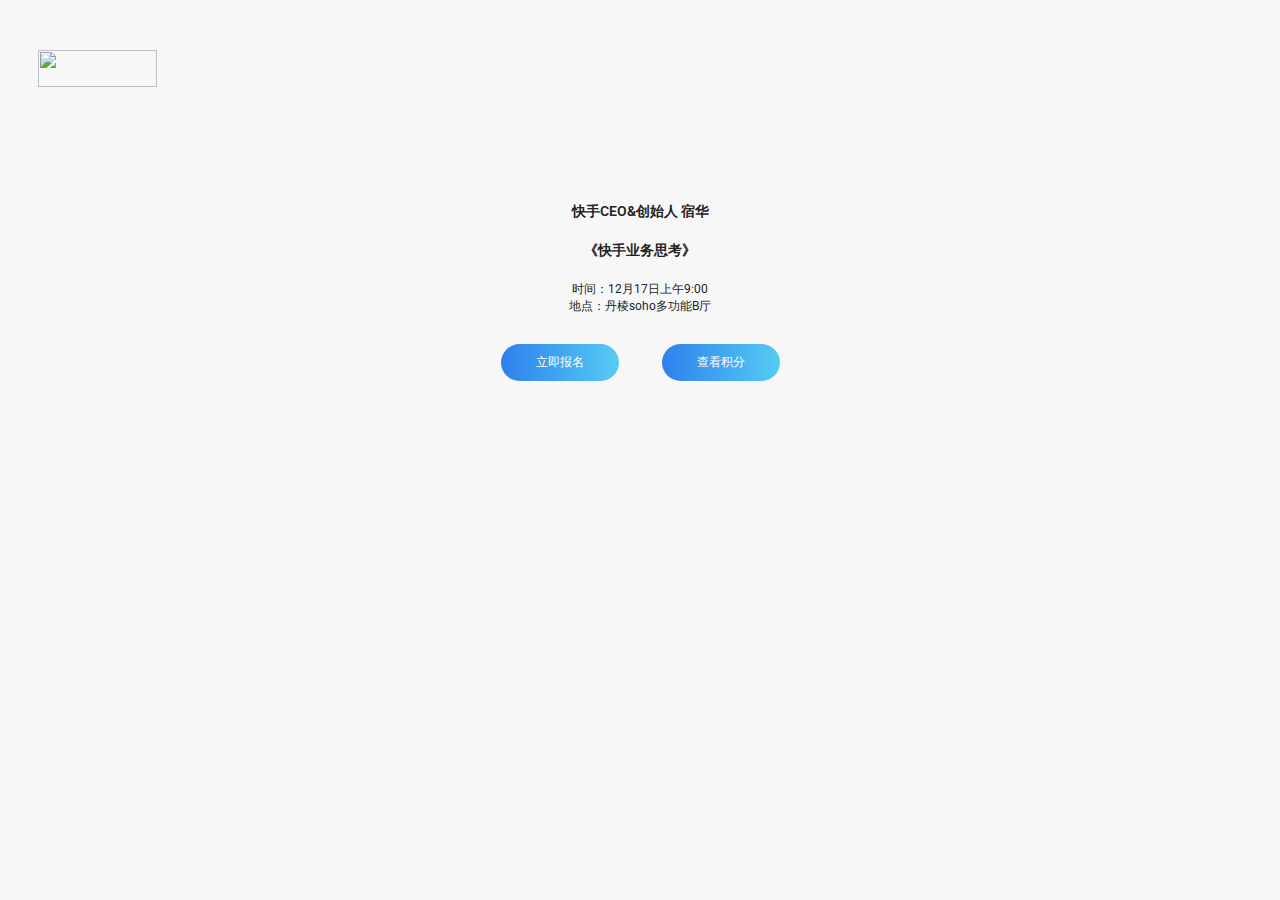
==== index.html @ 373699c5 "Update index.html" ====
﻿<!DOCTYPE html>
<html lang="en">
<head>
<meta charset="utf-8">
<meta name="viewport" content="width=device-width, initial-scale=1, minimum-scale=1, minimal-ui">
<meta name="apple-mobile-web-app-capable" content="yes">
<meta name="apple-mobile-web-app-status-bar-style" content="black">
<link rel="apple-touch-icon" href="images/apple-touch-icon.png" />
<link rel="apple-touch-startup-image" href="images/apple-touch-startup-image-640x920.png">
<title>未来讲坛</title>
<link rel="stylesheet" href="css/swiper.css">
<link rel="stylesheet" href="style.css">
<link href="https://fonts.googleapis.com/css?family=Roboto:100,300,400,900" rel="stylesheet">
</head>
<body id="mobile_wrap">

    <div class="panel-overlay"></div>

    </div>


    <div class="views">

      <div class="view view-main">



        <div class="pages">

          <div data-page="index" class="page home2">
            <div class="">

		<div class="navbar navbar--fixed navbar--fixed-top">
			<div class="navbar__col navbar__col--image">
				<a href="index.html"><img src="https://s1.ax1x.com/2018/12/05/FlrYSf.png"height="37" width="119" ></a>
			</div>
                </div>
                <div class="swiper-wrapper">
                  <div class="swiper-slide team-block">
                  <a href="" data-view=".view-main"><img src="https://s1.ax1x.com/2018/12/06/F1Y9FU.jpg" alt="" title="" /></a>
                  <strong>快手CEO&创始人 宿华</strong>
                  <strong>《快手业务思考》</strong>
                  <summary>时间：12月17日上午9:00 <br>地点：丹棱soho多功能B厅</summary>


                  <a href="https://jinshuju.net/f/gxzFKJ" ><span>立即报名</span>  <a href="https://jinshuju.net/s/WBPr0a" ><span>查看积分</span>
                  </div>
                </div>
                  <!-- Slider -->
            	  </div>


            </div>
          </div>
        </div>



      </div>
    </div>

    <!-- Login Popup -->

    <!-- Register Popup -->

            </div>

        </div>
    </div>

    <!-- Forgot Password Popup -->

    <!-- Social Icons Popup -->

<script src="js/jquery-3.3.1.min.js"></script>
<script src="js/jquery.validate.min.js" ></script>
<script src="js/swiper.min.js"></script>
<script src="js/jquery.custom.js"></script>
  </body>
</html>
---- style.css ----
/*==============================================
[Main stylesheet style.css]

Author:	SINDEVO.COM - Smart Interface Development
Version:	1.0
Created:	17 October 2018
Last updated:	17 October 2018
Template:	Mobili - Mobile HTML Template
���ྫƷBootstrapģ�������ʣ�http://www.bootstrapmb.com
================================================*/
/*
[Table of Contents]

1. RESET
2. GENERAL
3. H TITLES
4. HEADER AND HEADER NAVIGATION
5. CUSTOM BUTTONS
6. LEFT AND RIGHT SLIDE PANELS
    6-1. USER ACCOUNT SIDEBAR RIGHT
    6-2. MAIN NAVIGATION SIDEBAR LEFT
7. PAGES LAYOUT GENERAL
    7-1. SWIPE SLIDER
    7-2. FEATURED LISTS
    7-3. TEAM DESIGN LAYOUT
    7-4. MUSIC LIST DESIGN LAYOUT
8. POPUPS
9. SHOP LAYOUT
     9-1. SHOP ITEM PAGE
     9-2. SHOPPING CART - CECKOUT
     9-3. SUCCESS PAGE
10. PHOTO GALLERY
11. BLOG LAYOUT
12. FORMS
      12.1 LOGIN FORM
      12.2 CONTACT FORM
13. TABS / ACCORDION / TABLES
14. MEDIA QUERIES
*/
/*===============================================*/
/* 1. RESET		 						 */
/*===============================================*/
@import "css/reset.css";

/*===============================================*/
/* 2. GENERAL		 						 */
/*===============================================*/
html,
body {
position: relative;
height: 100%;
width: 100%;
overflow-x: hidden;
}
body {
font-family: 'Roboto', sans-serif;
margin: 0;
padding: 0;
color: #232323;
font-size: 14px;
line-height: 1.4;
width: 100%;
-webkit-text-size-adjust: 100%;
overflow: hidden;
font-weight:300;
}
input, textarea {
font-family: 'Roboto', sans-serif;
color: #232323;
font-size: 14px;
}
.clear{
clear:both;
display:block;
}
.clearleft{
clear:both;
float:left;
display:block;
}
a {
text-decoration: none;
color: #484848;
}
p{
padding:0px;
margin:0px;
line-height:20px;
}
blockquote{
background:#f1f7f8;
padding:20px;
margin:0 0 20px 0;
font-size:22px;
line-height:30px;
font-weight:300;
}
blockquote span{
display:block;
color:#222222;
font-weight:700;
font-size:18px;
text-transform:uppercase;
line-height:30px;
}
.videocontainer{
max-width:100%;
padding:0;
display: block;
margin:0;
}
#mobile_wrap{
width:100%;
margin:auto;
}
.info_popup{
width:90%;
padding:10px 2%;
position:fixed;
bottom:30px;
left:3%;
font-size:12px;
z-index:999999;
background-color:#000;
color:#fff;
font-weight:300;
border-radius:5px;
-moz-border-radius:5px;
-webkit-border-radius:5px;
}
.info_popup:before{
content:"";
position:absolute;
bottom:-15px;
left:45%;
border-width:15px 15px 0 15px;
border-style:solid;
border-color:#000 transparent;
display:block;
width:0;
}
.info_popup h2{
width:100%;
text-align:center;
color:#fff;
font-size:18px;
font-weight:700;
letter-spacing:-0.2px;
padding:0;
margin:0px;
}
.info_popup h3{
width:100%;
text-align:center;
color:#fff;
font-size:13px;
font-weight:700;
letter-spacing:-0.2px;
padding:0 0 5px 0;
margin:0px;
}
.info_popup p{
text-align:center;
line-height:16px;
}
.info_popup i{
text-align:center;
line-height:16px;
width:100%;
display:block;
font-style:italic;
padding:0 0 10px 0;
color:#ddd;
}
.info_popup span{
font-weight:700;
}
.close_info_popup{
position:absolute;
top:0px;
right:-30px;
z-index:9999999;
cursor:pointer;
}
.close_info_popup img{
display:block;
width:50%;
}
/*===============================================*/
/* 3. H TITLES		 						 */
/*===============================================*/
h1, h2, h3, h4, h5, h6{
	font-weight:300;
	letter-spacing:-0.5px;
	color:#232323;
	padding:0 0 20px 0;
	margin:0;
}
h1{
	font-size:60px;

}
h2{
	font-size:26px;
}
h3{
	font-size:22px;
}
h4{
	font-size:20px;
}
h5{
	font-size:18px;
}
h6{
	font-size:16px;
}
h2.page_title{
width:94%;
font-size:20px;
line-height:25px;
font-weight:300;
padding:20px 0 15px 0;
margin:0px 3% 15px 3%;
border-bottom:1px #f0f0f0 solid;
display:inline-block;
letter-spacing:-0.5px;
}
h2.page_title span{
font-weight:700;
}
h2.blog_title{
width:90%;
font-size:24px;
line-height:28px;
font-weight:300;
padding:10px 0 15px 0;
margin:0px 5% 15px 5%;
border-bottom:1px #f0f0f0 solid;
display:inline-block;
letter-spacing:-0.5px;
}
h3.page_subtitle{
width:95%;
font-size:16px;
line-height:25px;
font-weight:300;
padding:10px 0 10px 5%;
margin:0px 0 15px 0;
background-color:#86d7ec;
display:inline-block;
letter-spacing:-0.5px;
}
/*===============================================*/
/* 4. HEADER AND HEADER NAVIGATION */
/*===============================================*/
.navbar{
width:100%;
padding:0 3%;
height:100px;
display:inline;
align-items:center;
}
.navbar--bg{
background-color: #f7f7f7;
}
.navbar--fixed{
position: fixed;
left:0;
z-index:999999;
}
.navbar--fixed-top{
top:0;
}
.navbar--fixed-bottom{
bottom:0;
}
.navbar__col{
flex-grow:1;
}
.navbar__col--title{
font-size:28px;
font-weight:900;
}
.navbar__col--image{
margin-top: 50px;
}
.navbar__col-subtitle{
display:block;
font-size:10px;
font-weight:300;
}
.navbar__col--title-sm{
font-size:22px;
}
.navbar__col--title-centered{
text-align:center;
}
.navbar__col--title a{
color: #fff;
}
.navbar__col--title a span{
color:#060043;
}
.navbar__col--icon{
width:30px;
flex-grow:0;
position:relative;
}
.navbar__col--icon img{
display:block;
max-width:100%;

}
.navbar__col--icon-left{
margin-right:25px;
}
.navbar__col--icon-right{
margin-left:25px;
}
.navbar__icon-bullet{
position:absolute;
top:-7.5px;
right:-7.5px;
font-size:10px;
width:15px;
height:15px;
background-color:#445cfd;
color:#fff;
-webkit-border-radius:50%;
-moz-border-radius:50%;
border-radius:50%;
text-align:center;
line-height:15px;
-webkit-box-shadow: 0px 0px 4px 0px #303030;
-moz-box-shadow:    0px 0px 4px 0px #303030;
box-shadow:         0px 0px 4px 0px #303030;
}



/*===============================================*/
/* 5. CUSTOM BUTTONS */
/*===============================================*/
.btn{
display: inline-block;
color: #fff;
background-color: #4f40f1;
background: -webkit-linear-gradient(60deg, #4f40f1, #6100bc);
background: linear-gradient(60deg, #4f40f1, #6100bc);
-webkit-border-radius: 20px;
-moz-border-radius: 20px;
border-radius: 20px;
padding: 12px 30px;
font-size: 12px;
}
.btn--full{
width:100%;
padding: 12px 0px;
text-align:center;
margin:0 0 40px 0;
}
.btn--cart{
width:50%;
padding: 12px 0px;
float:right;
text-align:center;
}
a.button_small{
background-color:#455dfe;
display:inline-block;
color:#222222;
padding:10px 20px;
text-align:center;
-webkit-appearance: none;
}
.button {
border: none;
color: #222222;
text-decoration: none;
text-align: center;
display: block;
border-radius: 0px 0px 0px 0px;
line-height: 38px;
-webkit-box-sizing: border-box;
-moz-box-sizing: border-box;
box-sizing: border-box;
-webkit-appearance: none;
-moz-appearance: none;
-ms-appearance: none;
appearance: none;
background: none;
padding: 0 10px;
margin: 0;
height:40px;
white-space: nowrap;
position: relative;
overflow: hidden;
text-overflow: ellipsis;
font-size: 14px;
font-family: inherit;
cursor: pointer;
background-color:#f7f7f7;
}
.button.active {
background: #455dfe;
color: #222222;
}
.buttons-row .button:first-child {
	border-radius: 0px 0px 0px 0px;
	border-left-width: 0px;
}
.buttons-row .button:last-child {
	border-radius: 0px 0px 0px 0px;
}
.btyellow{
background-color:#455dfe;
color:#fff;
}
.btmint{
background-color:#61bb7e;
color:#fff;
}
/*===============================================*/
/* 6. LEFT AND RIGHT SLIDE PANELS */
/*===============================================*/
/* === Panels === */
.panel-overlay {
  position: absolute;
  left: 0;
  top: 0;
  width: 100%;
  height: 100%;
  background: rgba(0, 0, 0, 0);
  opacity: 0;
  z-index: 5999;
  display: none;
}
.panel-overlay.active{

}
.panel {
z-index: 1000;
display: block;
-webkit-box-sizing: border-box;
-moz-box-sizing: border-box;
box-sizing: border-box;
overflow: auto;
-webkit-overflow-scrolling: touch;
position: absolute;
width: 85%;
top: 0;
height: 100%;
-webkit-transform: translate3d(0, 0, 0);
transform: translate3d(0, 0, 0);
-webkit-transition-duration: 400ms;
transition-duration: 400ms;
color:#222222;
}
.panel-left, .pagepanel{
background-color:#fff;
}
.panel-right{
background-color:#fff;
}
.panel.panel-left.panel-reveal {
  left: -85%;
}
.panel.panel-right.panel-reveal {
  right: -85%;
}
body.with-panel-left-reveal .views,
body.with-panel-right-reveal .views {
  -webkit-transition-duration: 500ms;
  transition-duration: 500ms;
  -webkit-transition-property: -webkit-transform;
  -moz-transition-property: -moz-transform;
  transition-property: transform;
}
body.with-panel-left-reveal .panel-overlay,
body.with-panel-right-reveal .panel-overlay {
  display: block;
}
body.with-panel-left-reveal .views {
  -webkit-transform: translate3d(85%, 0, 0);
  transform: translate3d(85%, 0, 0);
}
body.with-panel-left-reveal .panel-overlay {
  margin-left: 85%;
}
body.with-panel-left-reveal .panel-left {
  -webkit-transform: translate3d(100%, 0, 0);
  transform: translate3d(100%, 0, 0);
  -webkit-transition-duration: 400ms;
  transition-duration: 400ms;
}

body.with-panel-right-reveal .views {
  -webkit-transform: translate3d(-85%, 0, 0);
  transform: translate3d(-85%, 0, 0);
}
body.with-panel-right-reveal .panel-overlay {
  margin-left: -85%;
}
body.with-panel-right-reveal .panel-right{
  -webkit-transform: translate3d(-100%, 0, 0);
  transform: translate3d(-100%, 0, 0);
  -webkit-transition-duration: 400ms;
  transition-duration: 400ms;
}

body.panel-closing .views {
  -webkit-transition-duration: 400ms;
  transition-duration: 400ms;
  -webkit-transition-property: -webkit-transform;
  -moz-transition-property: -moz-transform;
  transition-property: transform;
}
/* 6-1. USER ACCOUNT SIDEBAR RIGHT */

.user_login_info{
padding:0px;
}
.user_thumb{
width:100%;
height:450px;
margin:auto;
position:relative;
background-color:#f1f7f8;
}
.user_details{
position:absolute;
bottom:20px;
left:0px;
width:100%;
z-index:888;
}
.user_details p{
padding:0 0 0 10px;
text-align:left;
font-size:14px;
color: #060043;
}
.user_details p span{
display:block;
font-size:18px;
padding:5px 0 0 0;
color:#455dfe;
font-weight:400;
}
.user_avatar{
z-index:999;
position:absolute;
bottom:15px;
right:15px;
width:30%;
}
.user_avatar img{
display:block;
max-width:100%;
margin:10px 0 0 0;
border-radius:50%;
}
.user-nav{
padding:20px 5% 0 5%;
width:90%;
}
.user-nav ul{
width:100%;
list-style:none;
padding:0px;
margin:0px;
display:block;
}
.user-nav ul li{
width:90%;
list-style:none;
padding:5px 0;
margin:0 0 0 5%;
display:inline-block;
text-align:center;
}
.user-nav ul li img{
display:inline-block;
max-width:2%;
float:left;
}
.user-nav ul li span{
display:block;
float:left;
text-align:left;
padding:0 0 0 20px;
}
.user-nav ul li strong{
display:block;
float:right;
text-align:left;
margin:0 5px 0 0;
width:30px;
height:30px;
line-height:30px;
text-align:center;
-webkit-border-radius: 50%;
-moz-border-radius: 50%;
border-radius: 50%;
background-color:#455dfe;
color:#fff;
font-size:11px;
}
.user-nav ul li a{
font-size: 23px;
font-weight: 300;
color: #060043;
}

/* 6-2. MAIN NAVIGATION SIDEBAR LEFT */

/* NAVIGATION STYLE UNDERLINE */
.main_nav_underline{
padding:20px 5%;
width:90%;
float:left;
clear:both;
}
.main_nav_underline ul{
width:96%;
list-style:none;
padding:0 0 60px 0;
margin:0 auto;
display:block;
}
.main_nav_underline ul li{
color:#060043;
width:96%;
list-style:none;
padding:5px 0 5px 0;
margin:0 2%;
display:block;
float:left;
clear:both;
text-align:left;
}
.main_nav_underline ul li.subnav{
background:url(images/subnav.png) no-repeat right top;
cursor:pointer;
}
.main_nav_underline ul li img{
display:inline-block;
max-width:2%;
float:left;
opacity:0.8;
margin:5px 0 0 0;
}
.main_nav_underline  ul li span{
display:block;
float:left;
text-align:left;
padding:5px 0 0 20px;
}
.main_nav_underline ul li a{
width:96%;
float:left;
clear:both;
display:block;
font-size:23px;
font-weight:300;
color:#060043;
line-height:20px;
}
/* NAVIGATION STYLE 2 ICONS ON ONE ROW WITH BORDER */

.main_nav_icons_inline_2{
padding:0px;
width:100%;
}
.main_nav_icons_inline_2 ul{
width:90%;
list-style:none;
padding:0px;
margin:5%;
display:block;
float:left;
clear:both;
}
.main_nav_icons_inline_2 ul li{
width:44%;
list-style:none;
padding:25px 2%;
display:inline-block;
float:left;
text-align:center;
border-bottom:1px #7586fe solid;
border-right:1px #7586fe solid;
color:#fff;
}
.main_nav_icons_inline_2 ul li:nth-child(2n) {
border-right:none;
}
.main_nav_icons_inline_2 ul li:last-child, .main_nav_icons_inline_2 ul li:nth-last-child(2) {
border-bottom:none;
}
.main_nav_icons_inline_2 ul li img{
display:inline-block;
max-width:25%;
}
.main_nav_icons_inline_2 ul li span{
display:block;
text-align:center;
padding:5px 0 0 0;
}
.main_nav_icons_inline_2 ul li a{
font-size:10px;
font-weight:400;
color:#fff;
letter-spacing:1px;
text-transform:uppercase;
}
.main_nav_icons_inline_2 ul li.subnav{
background:url(images/subnav_white.png) no-repeat right top;
}

/* NAVIGATION STYLE 2 ICONS ON ONE ROW WITH BORDER */
.main_nav_icons_inline_3{
padding:0px;
width:100%;
}
.main_nav_icons_inline_3 ul{
width:90%;
list-style:none;
padding:0px;
margin:5%;
display:block;
float:left;
clear:both;
}
.main_nav_icons_inline_3 ul li{
width:33%;
list-style:none;
padding:15px 0;
display:inline-block;
float:left;
text-align:center;
border-bottom:1px #7586fe solid;
border-right:1px #7586fe solid;
}
.main_nav_icons_inline_3 ul li:nth-child(3n) {
border-right:none;
}
.main_nav_icons_inline_3 ul li:last-child, .main_nav_icons_inline_3 ul li:nth-last-child(2), .main_nav_icons_inline_3 ul li:nth-last-child(3) {
border-bottom:none;
}
.main_nav_icons_inline_3 ul li img{
display:inline-block;
max-width:35%;
}
.main_nav_icons_inline_3 ul li span{
display:block;
text-align:center;
padding:0 0 0 0;
letter-spacing:0.5px;
}
.main_nav_icons_inline_3 ul li a{
font-size:8px;
font-weight:400;
color:#fff;
text-transform:uppercase;
}
.main_nav_icons_inline_3 ul li.subnav{
background:url(images/subnav_white.png) no-repeat right top;
}



.subnav_header{
width:90%;
margin:0;
float:left;
clear:both;
padding:10px 5%;
background-color:#f1f7f8;
color:#455dfe;
cursor:pointer;
}
.subnav_header img{
display:inline-block;
max-width:8%;
float:left;
opacity:0.8;
margin:5px 0 0 0;
}
.subnav_header span{
display:block;
float:left;
text-align:left;
padding:5px 0 0 20px;
}

.tc { text-align: center; }
/*===============================================*/
/* 7. PAGES LAYOUT GENERAL */
/*===============================================*/
/* === Views === */
.views,
.view {
  position: relative;
  width: 100%;
  height: 100%;
  z-index: 5000;
	background-color: #f7f7f7;
}
.views {
  overflow: auto;
  -webkit-overflow-scrolling: touch;
}
.view {
  overflow: hidden;
  box-sizing: border-box;
}
/* === Pages === */
.pages {
  position: relative;
  width: 100%;
  height: 80%;
  overflow: hidden;
  background: #f7f7f7;
}
.page {
	position: relative;
	top:10%;
  box-sizing: border-box;
  width: 100%;
  height: 100%;
  background:#f7f7f7;
}
.page-content {
  overflow: auto;
  -webkit-overflow-scrolling: touch;
  box-sizing: border-box;
  height: 100%;
  position: absolute;
  z-index: 1;
}
body.panel-closing .views {
  -webkit-transition-duration: 400ms;
  transition-duration: 400ms;
  -webkit-transition-property: -webkit-transform;
  -moz-transition-property: -moz-transform;
  transition-property: transform;
}
.homepage{
background-color:#f7f7f7;
}
.page--conversation{
background-color:#f7f7f7;
}
#pages_maincontent{
width:100%;
padding:0 0 30px 0;
margin:0px;
position: absolute;
top: 70px;
left: 0;
right: 0;
bottom: 0px;
overflow: scroll;
-webkit-overflow-scrolling: touch;
}
#pages_maincontent.pages_maincontent--conversation{
bottom: 60px;
}
#pages_maincontent p{
padding:0 0 15px 0;
margin:0px;
clear:both;
}
#pages_maincontent img{
display:block;
max-width:100%;
}
.layout_fullwidth{
width:100%;
}
.layout_fullwidth_padding{
width:92%;
margin:0 4%;
}
.page_single ul.simple_list{
padding:0px 0 20px 10px;
margin:0px;
list-style:none;
}
.page_single ul.simple_list li{
margin:0 0 10px 0;
padding:0 0 0 20px;
background:url(images/bullet.png) no-repeat left;
}


.bottom_menu_open{
position: fixed;
bottom:0px;
right:0px;
overflow: hidden;
z-index: 999999;
height:60px;
background-color:#455dfe;
width:20%;
}
.bottom_menu_open a{
display:block;
width:100%;
text-align:center;
padding:0;

}
.bottom_menu_open a img{
display:inline-block;
max-width:10%;
padding:10px 0 0 0;
}
/* 7-1. SWIPE SLIDER */

.swiper-container {
height:100%;
}
.swiper-container-subnav{
width:100%;
position: relative;
overflow: hidden;
}
.swiper-container-pages {
height: auto;
margin: 0 auto 20px auto;
position: relative;
overflow: hidden;
/* Fix of Webkit flickering */
z-index: 1;
}
.swiper-container-team, .swiper-container-teambigger {
height: auto;
margin: 0 auto 20px auto;
position: relative;
overflow: hidden;
/* Fix of Webkit flickering */
z-index: 1;
}
.swiper-container-toolbar {
width:96%;
background-color:#fff;
padding:10px 0 10px 0;
height: auto;
margin:0 2%;
position: fixed;
bottom:1%;
left:0px;
overflow: hidden;
z-index: 999999;
height:auto;
border-top-left-radius: 10px;
-webkit-border-top-left-radius: 10px;
border-top-right-radius: 10px;
-webkit-border-top-right-radius: 10px;
border-bottom-right-radius: 30px;
 -webkit-border-bottom-right-radius: 30px;
 border-bottom-left-radius: 30px;
 -webkit-border-bottom-left-radius: 30px;
}
.swiper-slide {
width:100%;
text-align:left;
-webkit-background-size: 100%;
-moz-background-size: 100%;
-o-background-size: 100%;
background-size: 100%;
-webkit-background-size: cover;
-moz-background-size: cover;
-o-background-size: cover;
background-size: cover;
background-position:center center;
}
.toolbar-icon a{
display:block;
width:20%;
margin:0;
padding:1% 0;
float:left;
height:auto;
text-align:center;
}
.toolbar-icon a img{
display:block;
max-width:30%;
margin:0 auto 0 auto;
text-align:center;
}
.toolbar-icon a span{
color:#8c8c8c;
font-weight:400;
font-size:9px;
letter-spacing:0.5px;
}
.slider_trans{
position:absolute;
top:0px;
left:0px;
width:100%;
height:100%;
z-index:9999;
background:url(images/trans_black.png) repeat;
}
.slider-caption{
width:90%;
position:absolute;
left:5%;
z-index:99999;
margin:0;
text-align:center;
}
.slidertoolbar .slider-caption{
bottom:30%;
}
.slider-caption h2{
width:100%;
display:block;
margin:0 0 10px 0;
padding:0px;
font-size:24px;
line-height:42px;
font-weight:900;
letter-spacing:-0.5px;
color:#060043;
}
.slider-caption h2.title--white{
color:#fff;
}
.slider-caption span.subtitle{
width:100%;
margin:0;
font-size:18px;
padding:0px;
font-weight:700;
color:#445cfd;
display:inline;
}
.slider-caption p{
color:#060043;
font-size:14px;
line-height:20px;
padding:0 0 20px 0;
}
.slider-caption p.text--white{
color:#fff;
}
.slider-caption__more{
display:inline-block;
color:#fff;
background: #56CCF2;  /* fallback for old browsers */
background: -webkit-linear-gradient(to right, #2F80ED, #56CCF2);  /* Chrome 10-25, Safari 5.1-6 */
background: linear-gradient(to right, #2F80ED, #56CCF2); /* W3C, IE 10+/ Edge, Firefox 16+, Chrome 26+, Opera 12+, Safari 7+ */
-webkit-border-radius: 20px;
-moz-border-radius: 20px;
border-radius: 20px;
padding:10px 20px;
font-size:11px;
margin:20px;

}
.slider-caption__search{
display:inline-block;
color:#fff;
background: #56CCF2;  /* fallback for old browsers */
background: -webkit-linear-gradient(to right, #2F80ED, #56CCF2);  /* Chrome 10-25, Safari 5.1-6 */
background: linear-gradient(to right, #2F80ED, #56CCF2); /* W3C, IE 10+/ Edge, Firefox 16+, Chrome 26+, Opera 12+, Safari 7+ */
-moz-border-radius: 20px;
border-radius: 20px;
padding:10px 20px;
font-size:11px;
margin:20px;
}
.slidertoolbar > .swiper-pagination {
bottom: 53%;
left: 45%;
width: 55%;
text-align:left;
}
.swiper-pagination-bullet {
  width: 6px;
  height: 6px;
  display: inline-block;
  border:1px solid #fff;
  background:none;
  opacity: 0.3;
-webkit-border-radius:50%;-moz-border-radius:50%;border-radius:50%;
}
.swiper-container-horizontal > .swiper-pagination .swiper-pagination-bullet {
    margin: 0 2px;
}
.swiper-container-pages > .swiper-pagination {
bottom: 5%;
left: 5%;
width: 95%;
text-align:left;
}
.swiper-container .swiper-pagination-bullet-active {
opacity: 1;
}
.swiper-container-pages .swiper-pagination-bullet-active {
opacity: 1;
}
.swiper-pagination-toolbar{
position: absolute;
bottom: 0px;
left: 5%;
width: 100%;
text-align:center;
}
.swiper-pagination-toolbar{
    bottom: 0px !important;
}
.swiper-container-toolbar .swiper-pagination-bullet {
  width: 10px;
  height: 1px;
  display: inline-block;
  background: #82d4ea;
  opacity: 0.3;
  margin:0 2px;
  border:none;
  -webkit-border-radius:0;-moz-border-radius:0;border-radius:0;
}
.swiper-pagination-toolbar .swiper-pagination-bullet {
    margin: 0 2px !important;
}
.swiper-container-toolbar .swiper-pagination-bullet-active {
opacity: 1;
background: #3479c0;
}
.swiper-pagination-team, .swiper-pagination-teambigger{
width: 100%;
text-align:center;
}
.swiper-container-team .swiper-pagination-bullet, .swiper-container-teambigger .swiper-pagination-bullet {
  width: 4px;
  height: 4px;
  display: inline-block;
  background: #000;
  opacity: 0.2;
  margin:0 2px;
}
.swiper-container-team .swiper-pagination-bullet-active, .swiper-container-teambigger .swiper-pagination-bullet-active {
opacity: 1;
background: #000;
}
.swiper-button-prev, .swiper-button-next {
    position: absolute;
    top:auto;
}
.swiper-button-next{
	background:url(images/nav-next.png) no-repeat center;
	width: 21px;
    height: 21px;
	bottom:23%;
	right:2.5%;
}
.swiper-button-prev{
	background:url(images/nav-prev.png) no-repeat center;
	width: 21px;
    height: 21px;
	bottom:23%;
	right:10%;
	left:auto;
}
.swiper-container-pages .swiper-button-next{
	bottom:6%;
}
.swiper-container-pages .swiper-button-prev{
	bottom:6%;
}

/* 7-2. FEATURED LISTS */

ul.features_list{
padding:0 0 20px 0;
width:100%;
margin:0px;
list-style:none;
float:left;
clear:both;
}
ul.features_list li{
border-bottom:1px #e6e6e6 solid;
padding:0 2% 20px 2%;
margin:0 0 20px 0;
display:block;
width:43%;
float:left;
font-size:18px;
}
ul.features_list li:nth-child(even){
float:right;
}
ul.features_list li a{
color:#000;
padding:0px;
margin:0px;
}
ul.features_list li img{
display:inline-block;
width:10%;
float:left;
margin:0px;
padding:0px;
}
ul.features_list li span{
display:inline-block;
max-width:90%;
padding:2% 0 0 5%;
font-weight:400;
float:left;
}


ul.features_list_detailed{
padding:0 0 20px 0;
width:100%;
margin:0px;
list-style:none;
float:left;
clear:both;
}
ul.features_list_detailed li{
padding:20px 2%;
margin:0;
display:block;
width:43%;
float:left;
border-bottom:1px #ddd solid;
}
ul.features_list_detailed li:nth-child(even){
float:right;
}
ul.features_list_detailed li .feat_small_icon{
width:10%;
float:left;
margin:2px 0 0 0;
}
ul.features_list_detailed li .feat_small_details{
width:85%;
float:left;
padding:0 0 0 5%;
}
ul.features_list_detailed li .feat_small_details p{
padding:0 0 10px 0;
}
ul.features_list_detailed li .feat_small_details a{
color:#232323;
}
ul.features_list_detailed li .feat_small_details h4{
font-weight:700;
font-size:20px;
padding:0 0 5px 0;
margin:0px;
}

/* Messages */

.messages{
padding:0 0 5px 0;
width:100%;
margin:0px;
list-style:none;
float:left;
clear:both;
}
.message__row a{
padding:0;
margin:0 0 10px 0;
display:flex;
width:100%;
color:#9b9b9b;
border-bottom:1px #ddd solid;
}
.message__row--undread a{
 color:#000;
}
.message__avatar{
max-width:50px;
flex-grow:1;
position:relative;
}
.message__active-user{
display:block;
width:10px;
height:10px;
-webkit-border-radius: 50%;
-moz-border-radius: 50%;
border-radius: 50%;
background-color:#55c709;
position:absolute;
top:40px;
right:5px;
z-index:555;
}
.message__avatar img{
display:block;
max-width:100%;
-webkit-border-radius: 50%;
-moz-border-radius: 50%;
border-radius: 50%;
}
.message__row--undread .message__avatar img{
-moz-box-shadow: 0px 0px 8px 2px rgba(0, 0, 0, 0.1);
-webkit-box-shadow: 0px 0px 8px 2px rgba(0, 0, 0, 0.1);
box-shadow: 0px 0px 8px 2px rgba(0, 0, 0, 0.1);
}
.message__details{
padding:0 10px;
flex-grow:1;
}
.message__user{
font-weight:700;
padding:0 0 5px 0;
}
.message__short-content{
padding:0px;
margin:0px;
font-size:12px;
line-height:16px;
}
.message__time{
width:100px;
flex-grow:1;
text-align:right;
font-size:11px;
font-weight:700;
}

/* Conversation */

.conversation{
padding:20px 0;
width:100%;
margin:0px;
list-style:none;
clear:both;
}
.conversation__row{
padding:0;
margin:10px 0 5px 0;
display:flex;
width:100%;
}

.conversation__content{
	flex-grow:0;
	width:100%;
-moz-box-shadow: 0px 0px 8px 2px rgba(0, 0, 0, 0.1);
-webkit-box-shadow: 0px 0px 8px 2px rgba(0, 0, 0, 0.1);
box-shadow: 0px 0px 20px 2px rgba(0, 0, 0, 0.1);
	-webkit-border-radius:15px;
	-moz-border-radius: 15px;
	border-radius: 15px;
	padding:10px 20px;
}
.conversation__content p{
	padding:0px !important;
	line-height:18px;
	font-size:13px;
}
.conversation__content p a{
	color: #445cfd;
}
.conversation__row--received .conversation__content{
	margin-right:5%;
	background-color: #fff
	border-top-left-radius: 0px;
	-webkit-border-top-left-radius: 0px;
}
.conversation__row--sent .conversation__content{
	margin-left:5%;
	background-color: #445cfd;
	color: #fff;
	border-bottom-right-radius: 0px;
	-webkit-border-bottom-right-radius: 0px;
}
.conversation__time{
	font-size:10px;
	color:#747474;
}
.conversation__row--sent .conversation__time{
	color: #fff;
}
.conversation__avatar{
max-width:30px;
flex-grow:1;
position:relative;
margin-right:10px;
}
.conversation__active-user{
display:block;
width:6px;
height:6px;
-webkit-border-radius: 50%;
-moz-border-radius: 50%;
border-radius: 50%;
background-color:#55c709;
position:absolute;
top:25px;
right:5px;
z-index:555;
}
.conversation__avatar img{
display:block;
max-width:100%;
-webkit-border-radius: 50%;
-moz-border-radius: 50%;
border-radius: 50%;
}
.conversation__row--sent .conversation__avatar{
max-width:30px;
flex-grow:1;
align-self: flex-end;
position:relative;
margin-left:10px;
}
.conversation__row--sent .conversation__active-user{
left:5px;
}

.conversation-submit{
	position:fixed;
	bottom:10px;
	left:4%;
	z-index:9999;
	width:92%;
	background-color:#fff;
	-moz-box-shadow: 0px 0px 8px 2px rgba(0, 0, 0, 0.1);
	-webkit-box-shadow: 0px 0px 8px 2px rgba(0, 0, 0, 0.1);
	box-shadow: 0px 0px 20px 2px rgba(0, 0, 0, 0.1);
	-webkit-border-radius:15px;
	-moz-border-radius: 15px;
	border-radius: 15px;
}
.conversation-submit__form{
	display:flex;
	align-items: center;
	padding:0 10px;
	height:50px;
}
.conversation-submit__textarea{
	width:100%;
	height:20px;
	background-color:#fff;
	border:none;
	resize: none;

}
.conversation-submit__send{
	max-width:20px;
	flex-grow:1;
	margin-left:20px;
}
/* 7-3. TEAM DESIGN LAYOUT */

.team-block{
width:100%;
background-color:#f7f7f7;
text-align:center;
padding:100px 0 0 0;
}
.team-block a img{
width:30%;
border-radius:50%;
}
.team-block strong{
display:block;
font-weight:600;
font-size:14px;
padding:10px 0;
}
.team-block summary{
display:block;
font-weight:400;
font-size:12px;
padding:10px 0;
}
.team-block span{
	display:inline-block;
	color:#fff;
	background: #56CCF2;  /* fallback for old browsers */
	background: -webkit-linear-gradient(to right, #2F80ED, #56CCF2);  /* Chrome 10-25, Safari 5.1-6 */
	background: linear-gradient(to right, #2F80ED, #56CCF2); /* W3C, IE 10+/ Edge, Firefox 16+, Chrome 26+, Opera 12+, Safari 7+ */
	-webkit-border-radius: 20px;
	-moz-border-radius: 20px;
	border-radius: 40px;
	padding:10px 35px;
	font-size:12px;
	font-weight:400;
	margin:20px;
}

ul.team_socials{
width:100%;
text-align:center;
padding:10px 0;
margin:0px;
list-style:none;
}
ul.team_socials li{
width:15%;
padding:0px;
margin:0px;
display:inline-block;
}
ul.team_socials li a img{
display:block;
max-width:100%;
text-align:center;
border-radius:0px;
margin:auto;
}

/* 7-4. MUSIC LIST DESIGN LAYOUT */

.audiojs{
width:100%;
margin:auto;
box-shadow:none;
background-image:none;
}
.audiojs .scrubber{
position: relative;
float: left;
width: 45%;
}
.audiojs .time {
float: left;
width:25%;
height: 36px;
line-height: 36px;
margin:0px;
}

ul.music_list{
padding:0 0 20px 0;
width:100%;
margin:0px;
list-style:none;
float:left;
clear:both;
}
ul.music_list li{
border-top:1px #e6e6e6 solid;
background-color:#f8f8f8;
padding:0 0 0 0;
margin:0 0 10px 0;
display:block;
width:100%;
float:left;
font-size:18px;
}
ul.music_list li h4{
font-size:14px;
padding:0 0 0 10px;
margin:0px;
font-weight:300;
line-height:40px;
}
ul.music_list li h4 span{
font-weight:700;
background-color:#86d7ec;
display:inline-block;
padding:5px 10px;
float:right;
margin:0px;
line-height:30px;
}
/*===============================================*/
/* 8. POPUPS */
/*===============================================*/
.popup{
  position: absolute;
  left: 0;
  top: 0;
  width: 100%;
  height: 100%;
  z-index: 11000;
  background: #fff;
  box-sizing: border-box;
  display: block;
  overflow: auto;
  -webkit-overflow-scrolling: touch;
  -webkit-transition-property: -webkit-transform;
  -moz-transition-property: -moz-transform;
  -ms-transition-property: -ms-transform;
  -o-transition-property: -o-transform;
  transition-property: transform;
  -webkit-transform: translate3d(0, 100%, 0);
  transform: translate3d(0, 100%, 0);
  -webkit-transition-duration: 400ms;
  transition-duration: 400ms;
  background-color:#FFFFFF;
}
.popup.active{
  -webkit-transform: translate3d(0, 0, 0);
  transform: translate3d(0, 0, 0);
}


.popup h4{
color:#222222;
font-size:22px;
font-weight:700;
text-align:center;
padding:0 0 20px 0;
margin:0px;
}
.popup h5{
color:#222222;
font-size:14px;
font-weight:300;
text-align:center;
padding:20px 0 10px 0;
margin:0px;
}
.popup p{
text-align:center;
padding:0px 0 20px 0;
margin:0px;
font-size:14px;
}
.content-block {
padding:75px 10% 0 10%;
}
ul.social_share{
list-style:none;
padding:10px 0 0 0;
margin:0px;
}
ul.social_share li{
width:32%;
text-align:center;
display:inline-block;
padding:15px 0;
margin:0px;
}
ul.social_share li img{
width:50%;
display:block;
margin:auto auto 10px auto;
}
ul.social_share li a{
color:#222222;
font-size:12px;
font-weight:900;
}

.close_popup_button{
display:block;
}
.close_popup_button a{
display:inline-block;
width:60px;
height:60px;
margin:auto;
padding:0;
text-align:center;
position:absolute;
top:10px;
right:0px;
}
.close_popup_button a img{
display:block;
max-width:60%;
margin:auto;
}
/*===============================================*/
/* 9. SHOP LAYOUT */
/*===============================================*/
ul.shop_items{
padding:0;
width:100%;
margin:0px;
list-style:none;
float:left;
clear:both;
}
ul.shop_items li{
padding:0 0 15px 0;
margin:0 0 15px 0;
display:block;
width:100%;
float:left;
clear:both;
border-bottom:1px solid #e4e4e4;
position:relative;
}
ul.shop_items li .shop_thumb{
width:30%;
float:left;
padding:0;
margin:0;
}
ul.shop_items li .shop_thumb img{
display:inline-block;
max-width:100%;
margin:0px;
}
.shop_item_details h3{
font-weight:400;
font-size:16px;
padding:0;
margin:0px;
width:100%;
clear:both;
border-bottom:1px #ddd solid;
padding:10px 0;
margin:0 0 15px 0;
}
ul.shop_items li .shop_item_details h4{
font-weight:900;
font-size:16px;
padding:0;
margin:0px;
}
ul.shop_items li .shop_item_details h4 a{
color:#2a3452;
}
ul.shop_items li .shop_item_details{
width:65%;
float:left;
padding:0 0 0 5%;
}
ul.shop_items li .shop_item_details p{
padding:0 0 10px 0;
margin:0px;
}
ul.shop_items li .shop_item_price{
font-size:12px;
font-weight:900;
padding:5px 0 10px 0;
}

ul.shop_items li a.shopfav{
position:absolute;
top:15px;
right:0px;
z-index:9999;
width:25px;
}
ul.shop_items li a.shopfav img{
width:100%;
display:block;
}
.shop_pagination{
width:100%;
clear:both;
margin:25px 0;
float:left;
}
.shop_pagination a{
display:block;
padding:10px 0;
text-align:center;
width:40%;
font-size:12px;
font-weight:900;
}
.shop_pagination span.shop_pagenr{
width:18%;
display:block;
float:left;
text-align:center;
padding:10px 0;
}
a.prev_shop{
float:left;
}
a.next_shop{
float:right;
}

/* 9-1. SHOP ITEM PAGE */

.shop_item{
width:100%;
}
.shop_item h4{
width:100%;
padding:5px 0;
font-size:14px;
margin:5px 0 20px 0;
clear:both;
font-weight:400;
}
.shop_item .shop_thumb{
width:100%;
padding:0;
margin:0;
position:relative;
}
.shop_item a#addtocart{
width:100%;
color:#fff;
display:block;
padding:15px 0;
text-align:center;
font-size:14px;
font-weight:900;
clear:both;
}
.shop_item .shop_item_details{
width:100%;
padding:0;
}
.shop_item .shop_item_price{
position:absolute;
top:10px;
right:10px;
color:#222222;
width:50px;
height:50px;
line-height:50px;
border-radius:50%;
font-size:14px;
font-weight:300;
text-align:center;
padding:0;
background-color:#f1f7f8;
}
.shop_item a.shopfav{
position:absolute;
bottom:10px;
right:20px;
z-index:9999;
width:10%;
}
.shop_item a.shopfriend{
position:absolute;
bottom:10px;
right:25%;
z-index:9999;
width:10%;
}
.shop_item a.shopfav img, .shop_item a.shopfriend img{
width:100%;
display:block;
}
.size_selectors{
width:100%;
margin:0 0 20px 0;
float:left;
display:block;
}
.size_selectors label {
display:inline-block;
width:18%;
float:left;
cursor: pointer;
padding:10px 0 10px 0;
margin:0 1% 0 0;
font-size:14px;
text-align:center;
}
.size_selectors input[type=radio] {
display: none;
}
.size_selectors input[type=radio] + label {
display: block;
border:1px #ebebeb solid;
color:#375a70;
}
.size_selectors input[type=radio]:checked + label {
background-color:#f1f7f8;
}
.color_selectors{
width:100%;
margin:0 0 20px 0;
float:left;
display:block;
}
.color_selectors label {
display:block;
width:14%;
height:25px;
float:left;
cursor: pointer;
padding:0;
margin:0 1% 0 0;
}
.color_selectors label.colorred{
background-color:#ed434b;
}
.color_selectors label.colororange{
background-color:#f2901d;
}
.color_selectors label.coloryellow{
background-color:#e8d503;
}
.color_selectors label.colorgreen{
background-color:#6fe803;
}
.color_selectors label.colorblue{
background-color:#0394e8;
}
.color_selectors label.colormagenta{
background-color:#b60cc5;
}
.color_selectors input[type=radio] {
display: none;
}
.color_selectors input[type=radio] + label {
border:2px #fff solid;
}
.color_selectors input[type=radio]:checked + label {
background-image:url(images/bullet.png);
background-position:center center;
background-repeat:no-repeat;
}

/* 9-2. SHOPPING CART - CECKOUT */

.cart_item{
width:100%;
float:left;
clear:both;
border-bottom:1px #3d3e50 solid;
padding:10px 0;
margin:0 0 10px 0;
}
.item_thumb{
width:30%;
float:left;
clear:both;
}
.item_thumb img{
max-width:80%;
display:block;
}
.item_title{
width:80%;
float:left;
padding:5px 0 15px 0;
}
.item_title span{
font-weight:900;
}
.item_price{
width:20%;
text-align:center;
padding:5px 0;
float:right;
color:#222222;
background-color:#f1f7f8;
font-size:12px;
font-weight:900;
letter-spacing:0.5px;
}
a.item_delete{
width:10%;
float:right;
text-align:right;
padding:5% 0 0 0;
}
a.item_delete img{
max-width:80%;
display:block;
}
.item_qnty{
width:50%;
float:left;
margin:0 0 10px 5%;
border-right:1px #3d3e50 solid;
}
.item_qnty_shop{
width:50%;
float:left;
margin:0;
}
.item_qnty_shopitem{
width:50%;
float:left;
margin:0 0 20px 0;
}
.item_qnty label{
width:60%;
display:block;
text-align:center;
font-size:14px;
padding:0 0 10px 0;
}
input.qntyminus, input.qntyplus, input.qntyminusshop, input.qntyplusshop{
width:30px;
float:left;
background:none;
border:none;
height:30px;
border-radius:15px;
font-weight:400;
font-size:20px;
text-align:center;
margin:0px;
padding:0px 0 3px;
cursor:pointer;
line-height:5px;
-webkit-appearance: none;
}
input.qnty{
width:20%;
height:25px;
float:left;
margin:0 2%;
padding:0px;
color:#222222;
background:none;
border:none;
text-align:center;
font-size:18px;
-webkit-appearance: none;
}
input.qntyshop{
width:20%;
height:25px;
float:left;
margin:0 1%;
padding:0px;
color:#000;
background:none;
border:none;
text-align:center;
font-size:18px;
-webkit-appearance: none;
}
.shop_pagination a, input.qntyminus, input.qntyplus, input.qntyminusshop, input.qntyplusshop{
border: 1px solid #222222;
color: #222222;
}
h4.checkout_title{
width:93%;
margin:0 0 20px 0;
padding:10px 0 10px 5%;
background-color:#f7f7f7;
float:left;
clear:both;
font-size:14px;
font-weight:700;
border-left:5px solid #455dfe;
}
.order_item{
width:100%;
float:left;
clear:both;
border-bottom:1px solid #d6d6d6;
padding:5px 0;
margin:0 0 10px 0;
}
.order_item_thumb{
width:20%;
float:left;
clear:both;
}
.order_item_thumb img{
max-width:80%;
display:block;
}
.order_item_title{
width:60%;
float:left;
padding:5px 0 15px 0;
}
.order_item_title span{
font-weight:900;
}
.order_item_price{
width:20%;
text-align:center;
padding:5px 0;
float:right;
color:#1b1b25;
font-size:12px;
font-weight:900;
letter-spacing:0.5px;
}
.checkout_select{
padding:10px 0 20px 5%;
}
.carttotal{
width:90%;
float:right;
clear:both;
padding:0 0 20px 0;
}
.carttotal_full{
width:100%;
float:left;
clear:both;
padding:0 0 20px 0;
}
.carttotal_row{
width:100%;
float:left;
clear:both;
padding:5px 0;
border-bottom:1px #3d3e50 solid;
}
.carttotal_row_full{
width:100%;
float:left;
clear:both;
padding:8px 0;
border-bottom:1px #d6d6d6 solid;
}
.carttotal_row_last{
width:100%;
float:left;
clear:both;
padding:5px 0;
font-size:17px;
font-weight:900;
}
.carttotal_left{
width:60%;
float:left;
text-align:left;
}
.carttotal_right{
width:40%;
float:left;
text-align:right;
}
a.checkout{
width:100%;
clear:both;
display:block;
float:left;
padding:15px 0;
margin:15px 0;
font-weight:normal;
text-align:center;
cursor:pointer;
font-size:14px;
color:#FFFFFF;
-webkit-border-radius:3px;-moz-border-radius:3px;border-radius:3px;
border: none;
cursor:pointer;
-webkit-appearance: none;
}
/* 9-3. SUCCESS PAGE */
.success_message{
width:100%;
text-align:center;
font-size:24px;
font-weight:300;
color:#2d2e3e;
padding:20px 0 0 0;
}
.success_message img{
text-align:center;
display:inline-block;
margin:20px auto;
}
.success_message span{
font-weight:900;
font-size:40px;
display:block;
}
.success_message p{
line-height:35px;
}
/*===============================================*/
/* 10. PHOTO GALLERY */
/*===============================================*/
.sl-overlay {
    position: fixed;
    left: 0;
    right: 0;
    top: 0;
    bottom: 0;
    background: #000 !important;
    opacity: 0.7;
    display: none;
    z-index: 8888 !important;
}
.sl-wrapper .sl-counter {
    top: 10px !important;
    left: 10px !important;
    z-index: 9999 !important;
    color: #fff !important;
    font-size: 16px !important;
}
.sl-wrapper .sl-close {
    right: 10px !important;
    top: 10px !important;
    color: #fff !important;
    font-size: 44px !important;
	z-index: 9999 !important;
}
.sl-wrapper .sl-navigation button {
    z-index: 9999 !important;
    color: #fff !important;
}
.bottombarpages{
position: absolute;
bottom:0;
left:0;
width:100%;
height:80px;
text-align:center;
z-index:999;
background-color:#86d7ec;
}
.switch_button{
display:block;
float:left;
}
.switch_button a{
display:block;
width:23px;
height:23px;
}
.switch13{
background:url(images/switch_13.png) no-repeat center;
}
.switch12{
background:url(images/switch_12.png) no-repeat center;
}
.switch11{
background:url(images/switch_11.png) no-repeat center;
}
.gallery_switch{
width:100%;
text-align:center;
padding:10px 0 0 0;
}
.gallery_switch a{
display:inline-block;
padding:0 5px;
width:5%;
}
.gallery_switch a img{
display:inline-block;
max-width:70%;
}
ul.photo_gallery_13, ul.photo_gallery_12, ul.photo_gallery_11{
width:100%;
list-style:none;
padding:0px;
margin:0 0 70px 0;
float:left;
clear:both;
}
ul.photo_gallery_13 li{
width:33.3%;
padding:0;
float:left;
margin:0;
}
ul.photo_gallery_13 li img{
max-width:100%;
display:block;
}
ul.photo_gallery_12 li{
width:50%;
padding:0;
float:left;
margin:0;
}
ul.photo_gallery_12 li img{
max-width:100%;
display:block;
}
ul.photo_gallery_11 li{
width:100%;
padding:0;
float:left;
margin:0;
}
ul.photo_gallery_11 li img{
max-width:100%;
display:block;
}
.photo-categories{
width:90%;
padding:0;
font-size:14px;
font-weight:400;
margin:0 5% 0 5%;
display:block;
}
.photo-categories a{
width:32%;
margin:0 1% 0 0;
display:block;
float:left;
text-align:center;
padding:10px 0;
color:#2d2e3e;
}
.photo-categories a.active{
background-color:#455dfe;
}

/*===============================================*/
/* 11. BLOG LAYOUT */
/*===============================================*/
.posts {
	width:100%;
	overflow:hidden;
	position:relative;
}
.posts li{
	width:100%;
	display:block;
	margin:0px;
	padding:10px 0 0 0;
	border-bottom:1px #f0f0f0 solid;
}
.swipeout .swiper-wrapper{
	width:100%;
	height:auto;
}
.swipeout .swiper-slide{
	width:100%;
	height:auto;
}
.swipeout .swiper-slide.swipeout-actions-left a,
.swipeout .swiper-slide.swipeout-actions-right a{
display:block;
float:left;
width: 33.333%;
text-align:center;
}
.swipeout .swiper-slide.swipeout-actions-right a:nth-child(1){
background:#455dfe;
}
.swipeout .swiper-slide.swipeout-actions-right a:nth-child(2){
background:#21d3c5;
}
.swipeout .swiper-slide.swipeout-actions-right a:nth-child(3){
background:#705abc;
}
.swipeout .swiper-slide.swipeout-actions-left a img,
.swipeout .swiper-slide.swipeout-actions-right a img{
display:inline-block !important;
max-width: 30% !important;
margin:20px auto;
}
.post_thumb{
width:25%;
float:left;
}
.post_thumb img{
display:inline-block;
max-width:100%;
}
.post_details{
width:62%;
float:left;
margin:0 0 0 4%;
}
.post_details h2{
font-size:14px;
line-height:20px;
font-weight:400;
margin:10px 0 10px 0;
padding:0px;
}
.post_category a{
font-size:14px;
font-weight:700;
padding:0;
display:inline-block;
}

.post_swipe{
width:6%;
height:100%;
position:absolute;
right:0px;
top:0px;
background-color:#f7f7f7;
}
.post_swipe img{
position: relative;
top: 50%;
transform: translateY(-50%);
margin:auto;
}
.post_details span, .post_single span{
display:inline-block;
padding:0 5px;
}

.post_single span.post_date{
background:url(images/date.png) no-repeat left;
padding:10px 0 5px 25px;
margin:0 0 0 0;
}
.post_single span.post_author{
background:url(images/author.png) no-repeat left;
padding:10px 0 5px 25px;
margin:0 0 0 10px;
}
.post_single span.post_comments{
background:url(images/comments.png) no-repeat left;
padding:10px 0 5px 23px;
margin:0 0 0 10px;
}
#loadMore{
margin:10px 0;
cursor:pointer;
}
#showLess{
display:none;
width:100%;
margin:10px 0;
padding:10px 0;
text-align:center;
background-color:#f7f7f7;
color:#ddd;
font-size:20px;
}
.post_single{
border-bottom:1px #f0f0f0 solid;
padding:10px 0 10px 0;
margin:0 0 20px 0;
}
.post_single img{
display:block;
max-width:100%;
margin:0 0 20px 0;
}
a.backto{
width:10%;
float:left;
margin:10px 0 0 5%;
}
a.backto img{
width:90%;
display:block;
}
ul.comments{
list-style:none;
padding:0px;
margin:0px;
}
ul.comments li{
list-style:none;
float:left;
clear:both;
padding:5% 5% 0 5%;
margin:0px 0 10px 0;
background-color:#f0f0f0;
}
.comm_avatar{
width:15%;
display:inline-block;
float:left;
}
.comm_avatar img{
display:inline-block;
max-width:100%;
}
.comm_content{
width:80%;
float:left;
display:inline-block;
padding:0 0 0 5%;
}
.comm_content p{
padding:0px;
margin:0px;
font-style:italic;
}


/*===============================================*/
/* 12. FORMS */
/*===============================================*/
/* 12.1 LOGIN FORM */
.loginform{
width:90%;
padding:0 0 15px 5%;
}
.loginform label.error{
padding:0 0 20px 0;
margin:0px;
line-height:10px;
width:100%;
text-align:left;
font-size:14px;
color:#f65821;
font-weight:400;
clear:both;
float:left;
}
.loginform input.form_input{
padding:10px 3%;
width:93%;
margin:0 0 15px 0;
border-bottom:1px solid #d5d5d5;
border-left:none;
border-right:none;
border-top:none;
background-color:#ffffff;
color:#000000;
-webkit-appearance: none;
}
.loginform input.form_input:focus{
 background-color:#f5f5f5;
}
.loginform .form_select{
padding:2% 3%;
width:100%;
margin:20px 0 10px 0;
border-bottom:1px solid #d5d5d5;
border-left:none;
border-right:none;
border-top:none;
-webkit-appearance: none;
color:#000000;
background:url(images/dropdown.png) no-repeat right;
}
.loginform .form_select option{
padding:3px;
}
.loginform input.form_submit{
width:100%;
margin:10px 0 0 0;
text-align:center;
cursor:pointer;
font-size:18px;
font-weight:300;
border: none;
cursor:pointer;
-webkit-appearance: none;
color: #fff;
background-color: #4f40f1;
background: -webkit-linear-gradient(60deg, #4f40f1, #6100bc);
background: linear-gradient(60deg, #4f40f1, #6100bc);
-webkit-border-radius: 20px;
-moz-border-radius: 20px;
border-radius: 20px;
padding: 10px 0px;
}
.forgot_pass{
width:100%;
text-align:right;
font-size:12px;
}
.forgot_pass a{
font-weight:700;
color:#86d7ec;
}
.signup_bottom{
width:100%;
text-align:center;
padding:30px 0 0 0;
}
.signup_bottom p{
opacity: 1;
padding:0px 0 10px 0;
font-size:16px;
}
.signup_bottom a{
background-color:#86d7ec;
color:#fff;
font-weight:300;
font-size:16px;
padding:5px 10px;
border-radius:15px;
}
.signup_social{
width:100%;
text-align:center;
padding:20px 0 0 0;
}
a.signup_facebook{
background-color:#38579a;
width:47%;
display:inline-block;
padding:12px 0;
margin:0 4% 0 0;
color:#FFFFFF;
font-size:12px;
font-weight:700;
}
a.signup_twitter{
background-color:#0cacea;
width:47%;
padding:12px 0;
display:inline-block;
color:#FFFFFF;
font-size:12px;
font-weight:700;
}

/* 12.2 CONTACT FORM */

.contactform{
width:100%;
padding:0 0 15px 0;
}
.form_row{
	float:left;
	clear:both;
	width:100%;
}
.contactform label{
width:100%;
padding:5px 0 3px 0;
display:block;
font-size:16px;
font-weight:700;
}
.contactform label.error{
padding:0 0 10px 0;
width:100%;
text-align:left;
font-size:14px;
color:#f65821;
font-weight:400;
}
.contactform input.form_input{
padding:3%;
width:93%;
margin:0 0 5px 0;
border:1px solid #ddd;
}
/* --------Custom select input----------- */
.selector_overlay{
padding:0;
width:100%;
float:left;
margin:0 0 5px 0;
overflow: hidden;
background-color: #fff;
background:url(images/dropdown.png) no-repeat top right;
-webkit-backface-visibility: hidden;
backface-visibility: hidden;
}
.selector_overlay select{
padding:8px 0 8px 1%;
width:99.5%;
margin:0 0 5px 0;
border:1px solid #ddd;
box-shadow: none;
background-color: transparent;
background-image: none;
-webkit-appearance: none;
-moz-appearance: none;
appearance: none;
}
.custom_select a label{
	color:#000;
}
.custom_select .item-after{
padding:8px 0 8px 2%;
width:97%;
float:left;
margin:0 0 5px 0;
overflow: hidden;
background-color: #fff;
background:url(images/dropdown.png) no-repeat top right;
border:1px solid #ddd;
-webkit-backface-visibility: hidden;
backface-visibility: hidden;
}


.picker-modal .toolbar {
    position: relative;
    width: 100%;
    background: #445cfd;
}
.picker-modal .toolbar a{
	color:#fff;
}
.picker-modal.smart-select-picker .toolbar::after {
    content: '';
    position: absolute;
    left: 0;
    bottom: 0;
    right: auto;
    top: auto;
    height: 1px;
    width: 100%;
    background-color: #445cfd;
    display: block;
    z-index: 15;
    -webkit-transform-origin: 50% 100%;
    transform-origin: 50% 100%;
}
.picker-modal .toolbar::before {
    content: '';
    position: absolute;
    left: 0;
    top: 0;
    bottom: auto;
    right: auto;
    height: 1px;
    width: 100%;
    background-color: #445cfd;
    display: block;
    z-index: 15;
    -webkit-transform-origin: 50% 0%;
    transform-origin: 50% 0%;
}
.picker-calendar-month-picker span, .picker-calendar-year-picker span {
	color:#fff;
}
i.icon.icon-next, i.icon.icon-prev {
    width: 21px;
    height: 21px;
}
i.icon.icon-prev {
    background-image: url(images/nav-prev.png);
}
i.icon.icon-next {
     background-image: url(images/nav-next.png);
}
i.icon.icon-back {
    width: 21px;
    height: 21px;
    background-image: url(images/nav-prev.png);
}
.contactform .item-content{
padding:2px 0 2px 0;
margin:0px;
}
.contactform .form_row_right{
margin:0 0 20px 5%;
padding:0 0 10px 0;
border-bottom:1px solid #d6d6d6;
}
.contactform .form_row_right .item-title{
	font-size:14px;
	font-weight:400;
}
.contactform label .item-media{
display:inline-block;
}
.contactform label .item-inner{
display:inline-block;
}

.contactform label.switch {
    display: inline-block;
    position: relative;
    width: 70px;
    height: 25px;
	padding:0px;
	margin:20px 0;
    border-radius: 20px;
    background: #dfd9ea;
    transition: background 0.28s cubic-bezier(0.4, 0, 0.2, 1);
    vertical-align: middle;
    cursor: pointer;
}
.contactform label.switch::before {
    content: '';
    position: absolute;
    top: 1px;
    left: 2px;
    width: 22px;
    height: 22px;
    background: #fafafa;
    border-radius: 50%;
    transition: left 0.28s cubic-bezier(0.4, 0, 0.2, 1), background 0.28s cubic-bezier(0.4, 0, 0.2, 1), box-shadow 0.28s cubic-bezier(0.4, 0, 0.2, 1);
}
.contactform label.switch:active::before {
    box-shadow: 0 2px 8px rgba(0,0,0,0.28), 0 0 0 20px rgba(128,128,128,0.1);
}
.contactform input:checked + .switch {
    background: #72da67;
}
.contactform input:checked + .switch::before {
    left: 46px;
    background: #fff;
}
.contactform input:checked + .switch:active::before {
    box-shadow: 0 2px 8px rgba(0,0,0,0.28), 0 0 0 20px rgba(0,150,136,0.2);
}
.contactform textarea.form_textarea{
padding:3%;
width:93%;
height:50px;
margin:0 0 5px 0;
border:1px solid #ddd;
font-family: 'Roboto', sans-serif;
font-size:14px;
}
.contactform input.form_submit{
width:100%;
margin:10px 0 0 0;
text-align:center;
cursor:pointer;
font-size:18px;
font-weight:300;
border: none;
cursor:pointer;
-webkit-appearance: none;
color: #fff;
background-color: #4f40f1;
background: -webkit-linear-gradient(60deg, #4f40f1, #6100bc);
background: linear-gradient(60deg, #4f40f1, #6100bc);
-webkit-border-radius: 20px;
-moz-border-radius: 20px;
border-radius: 20px;
padding: 10px 0px;
}
h2#Note{
	display:none;
}

/*===============================================*/
/* 13. TABS & ACCORDION & TABLES */
/*===============================================*/
/* Tabs
/*------------------------------------------*/
.tabs {
	display: flex;
	flex-wrap: wrap;
	width:100%;
}
.tabs--photos{
	width:90%;
	margin:0 5%;
}
.tabs label.tablabel {
	order: 1; // Put the labels first
	display: block;
	padding:10px 0;
	text-align:center;
	cursor: pointer;
	transition: background ease 0.2s;
	background-color: #f7f7f7;
}
.tabs label.tablabel--12 {
	width: 50%;
	-webkit-box-shadow: inset  -1px 0px 0px 0px  #fff;
	box-shadow: inset  -1px 0px 0px 0px  #fff;
	-moz-box-shadow: inset  -1px 0px 0px 0px  #fff;
}
.tabs label.tablabel--13 {
	width: 33.333%;
	-webkit-box-shadow: inset  -1px 0px 0px 0px  #fff;
	box-shadow: inset  -1px 0px 0px 0px  #fff;
	-moz-box-shadow: inset  -1px 0px 0px 0px  #fff;
}
.tabs label.tablabel--12:last-child(), .tabs label.tablabel--13:last-child(){
	-webkit-box-shadow: none;
	box-shadow: inset  none;
	-moz-box-shadow: none;
}
.tabs .tab {
	order: 99; // Put the tabs last
	flex-grow: 1;
	width: 100%;
	display: none;
	padding:0;
	margin-top:20px;
}
.tabs input[type="radio"].tabradio {
	display: none;
}
.tabs input[type="radio"].tabradio:checked + label.tablabel {
	background: #86d7ec;
}
.tabs input[type="radio"].tabradio:checked + label.tablabel + .tab {
	display: block;
}

/* ------Accordion---------- */
.accordion{
	width:100%;
	margin:0 auto 40px auto;
}
.accordion__item {
  position: relative;
  width: 100%;
  overflow: hidden;
  border-bottom:1px #dadada solid;
}
.accordion__input{
  position: absolute;
  opacity: 0;
  z-index: -1;
}
.accordion__label {
  position: relative;
  display: block;
  cursor: pointer;
  padding:6px 10px;
  font-size:16px;
  font-weight:300;
      -webkit-transition: all 0.4s ease;
    -moz-transition: all 0.4s ease;
    transition: all 0.4s ease;
}
.accordion__content {
  max-height: 0;
  overflow: hidden;
    -webkit-transition: all 0.4s ease;
    -moz-transition: all 0.4s ease;
    transition: all 0.4s ease;
}
.accordion__content p {
  padding:10px 0px !important;
}
.accordion__input:checked ~ .accordion__content {
  max-height: 300px;
}
.accordion__input:checked ~ .accordion__label,  .accordion__label:hover{
  background-color: #445cfd;
  color:#fff;
}
.accordion__label:hover span{
  background:url(images/drop-down-faq-selected.png) no-repeat center;
}
.accordion__label span {
  position: absolute;
  right: 5%;
  top: 45%;
  display: block;
  width: 11px;
  height: 6px;
  text-align: center;
  background:url(images/drop-down-faq.png) no-repeat center;
  -webkit-transition: all .35s;
  -o-transition: all .35s;
  transition: all .35s;
}
.accordion__input[type=radio]:checked + .accordion__label span {
  transform: rotateX(180deg);
  background:url(images/drop-down-faq-selected.png) no-repeat center;
}

/* ------Toggle---------- */
.toggle{
	width:100%;
	margin:0 auto 40px auto;
}
.toggle__item {
  position: relative;
  width: 100%;
  overflow: hidden;
  border-bottom:1px #dadada solid;
}
.toggle__input{
  position: absolute;
  opacity: 0;
  z-index: -1;
}
.toggle__label {
  position: relative;
  display: block;
  cursor: pointer;
  padding:6px 10px;
  font-size:16px;
  font-weight:300;
      -webkit-transition: all 0.4s ease;
    -moz-transition: all 0.4s ease;
    transition: all 0.4s ease;
}
.toggle__content {
  max-height: 0;
  overflow: hidden;
    -webkit-transition: all 0.4s ease;
    -moz-transition: all 0.4s ease;
    transition: all 0.4s ease;
}
.toggle__content p {
  padding:10px 0px !important;
}
.toggle__input:checked ~ .toggle__content {
  max-height: 300px;
}
.toggle__input:checked ~ .toggle__label,  .toggle__label:hover{
  background-color: #445cfd;
  color:#fff;
}
.toggle__label:hover span{
  background:url(images/drop-down-faq-selected.png) no-repeat center;
}
.toggle__label span {
  position: absolute;
  right: 5%;
  top: 45%;
  display: block;
  width: 11px;
  height: 6px;
  text-align: center;
  background:url(images/drop-down-faq.png) no-repeat center;
  -webkit-transition: all .35s;
  -o-transition: all .35s;
  transition: all .35s;
}
.toggle__input[type=checkbox]:checked + .toggle__label span {
  transform: rotateX(180deg);
  background:url(images/drop-down-faq-selected.png) no-repeat center;
}

/* TABLES */
ul.responsive_table{
width:100%;
float:left;
clear:both;
margin:0 0 10px 0;
padding:0px;
list-style:none;
}
li.table_row{
width:100%;
float:left;
clear:both;
line-height:30px;
padding:0px;
list-style:none;
margin:0 0 1px 0;
background-color:#f5f5f4;
}
.table_section_small{
width:14%;
float:left;
padding:0 0 0 2%;
}
.table_section{
width:40%;
float:left;
padding:0 0 0 2%;
}
.table_section_14{
width:23%;
float:left;
padding:0 0 0 2%;
text-align:center;
display:block;
}
.table_section_14 img{
display:inline-block;
text-align:center;
padding:10px 0 0 0;
margin:0px;
line-height:10px;
}
.table_section_14 strong{
font-size:18px;
}
.table_section_14 a.buy_now{
display:inline-block;
text-align:center;
padding:0 5px;
margin:5px 0;
background-color:#94cb01;
color:#FFFFFF;
font-size:12px;
-moz-border-radius:3px;-webkit-border-radius:3px;border-radius:3px;
}
ul.responsive_table li:first-child{
background-color:#86d7ec;
color:#222222;
}
.message-sent .message-text {
    background-color: #86d7ec;
}
/*===============================================*/
/* 14. MEDIA QUERIES */
/*===============================================*/
/* -------------SMALL DESKTOP--------- */
@media screen and (max-width: 1200px) {
.bottombarpages{
height:70px;
}
.gallery_switch a{
width:8%;
padding:0px;
}
.gallery_switch a img{
max-width:60%;
}
.bottom_menu_open a img{
max-width:20%;
}

}
/* -------------TABLET PORTRAIT--------- */
@media screen and (max-width: 780px) {
.navbar{
background-color:#f7f7f7;
}
.navbar__col--title{
font-size:22px;

}
.navbar__col--title-sm{
font-size:18px;
}
.navbar__col--icon{
width:20px;
}
.navbar__col--icon-left{
margin-right:15px;
}
.navbar__col--icon-right{
margin-left:15px;
}
#pages_maincontent{
top: 50px;
}
blockquote{
font-size:15px;
line-height:22px;
}
blockquote span{
font-size:14px;
line-height:22px;
}
ul.features_list li{
width:96%;
clear:both;
font-size:14px;
padding:0 2% 15px 2%;
margin:0 0 15px 0;
}
ul.features_list li:nth-child(even){
float:left;
}
ul.features_list li span{
padding:2% 0 0 5%;
font-weight:700;
}
ul.features_list_detailed li{
width:96%;
clear:both;
padding:10px 2%;
}
ul.features_list_detailed li .feat_small_details h4{
font-size:16px;
}

a.button_full{
padding:10px 0;
}
.bottombarpages{
height:60px;
}
.gallery_switch a{
width:8%;
padding:0px;
}
.gallery_switch a img{
max-width:60%;
}
.slidertoolbar > .swiper-pagination {
bottom: 13%;
}
.swiper-button-next{
	bottom:13%;
}
.swiper-button-prev{
	bottom:13%;
}
.slidertoolbar .slider-caption{
bottom:20%;
}
.main_nav_underline ul li img{
max-width:8%;
}
.main_nav_underline ul li a{
font-size:13px;
}
.user-nav ul li img{
max-width:8%;
}
.user-nav ul li strong{
width:20px;
height:20px;
line-height:20px;
}
.user-nav ul li a{
font-size: 13px;
}
.user_thumb{
height:150px;
}

}
/* -----------------MOBILE---------------- */
@media screen and (max-width: 680px) {
.panel {
width: 85%;
}


h2.page_title{
font-size:16px;
line-height:25px;
font-weight:400;
padding:5px 0;
}

.content-block {
padding:25px 5%;
}
.bottombarpages{
height:50px;
}
.gallery_switch a{
width:10%;
padding:0px;
}
.gallery_switch a img{
max-width:60%;
}
.bottom_menu_open a img{
max-width:40%;
}
}
/* -----------------SMALL MOBILE---------------- */
@media screen and (max-width: 470px) {

.gallery_switch a{
width:8%;
padding:0px 5px;
}
.gallery_switch a img{
max-width:100%;
}
.bottom_menu_open a img{
max-width:45%;
padding:13px 0 0 0;
}

}
/* -----------------SMALLER MOBILE---------------- */
@media screen and (max-width: 360px) {
.gallery_switch a{
width:10%;
padding:0px 3px;
}
.bottom_menu_open a img{
max-width:50%;
padding:15px 0 0 0;
}
}
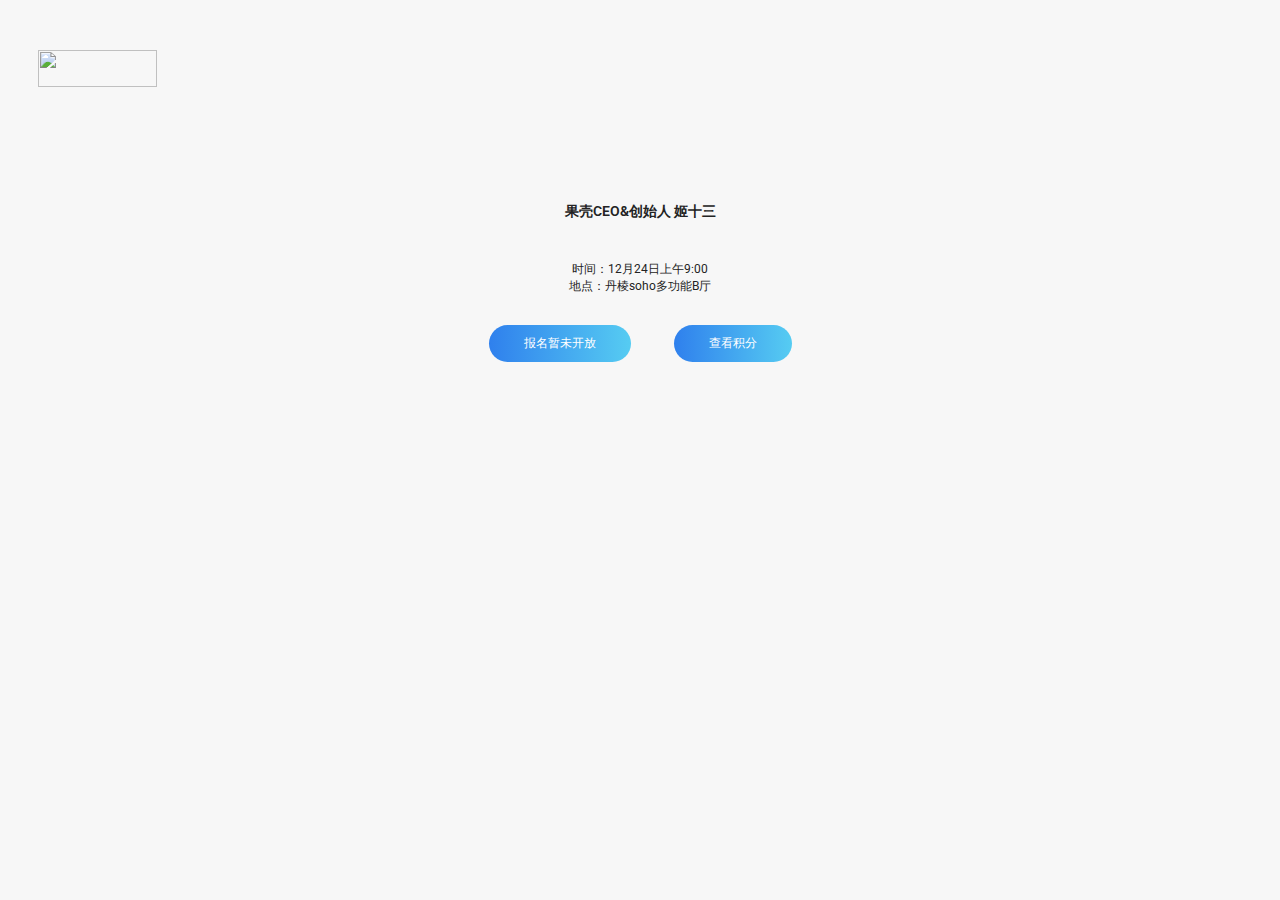
==== commit e1af9a31: "Update index.html" ====
--- a/index.html
+++ b/index.html
@@ -37,13 +37,13 @@
                 </div>
                 <div class="swiper-wrapper">
                   <div class="swiper-slide team-block">
-                  <a href="" data-view=".view-main"><img src="https://s1.ax1x.com/2018/12/06/F1Y9FU.jpg" alt="" title="" /></a>
-                  <strong>快手CEO&创始人 宿华</strong>
-                  <strong>《快手业务思考》</strong>
-                  <summary>时间：12月17日上午9:00 <br>地点：丹棱soho多功能B厅</summary>
+                  <a href="" data-view=".view-main"><img src="https://s1.ax1x.com/2018/12/17/F0a7WD.jpg" alt="" title="" /></a>
+                  <strong>果壳CEO&创始人 姬十三</strong>
+                  <strong></strong>
+                  <summary>时间：12月24日上午9:00 <br>地点：丹棱soho多功能B厅</summary>
 
 
-                  <a href="https://jinshuju.net/f/gxzFKJ" ><span>立即报名</span>  <a href="https://jinshuju.net/s/WBPr0a" ><span>查看积分</span>
+                  <a href="" ><span>报名暂未开放</span>  <a href="https://jinshuju.net/s/WBPr0a" ><span>查看积分</span>
                   </div>
                 </div>
                   <!-- Slider -->
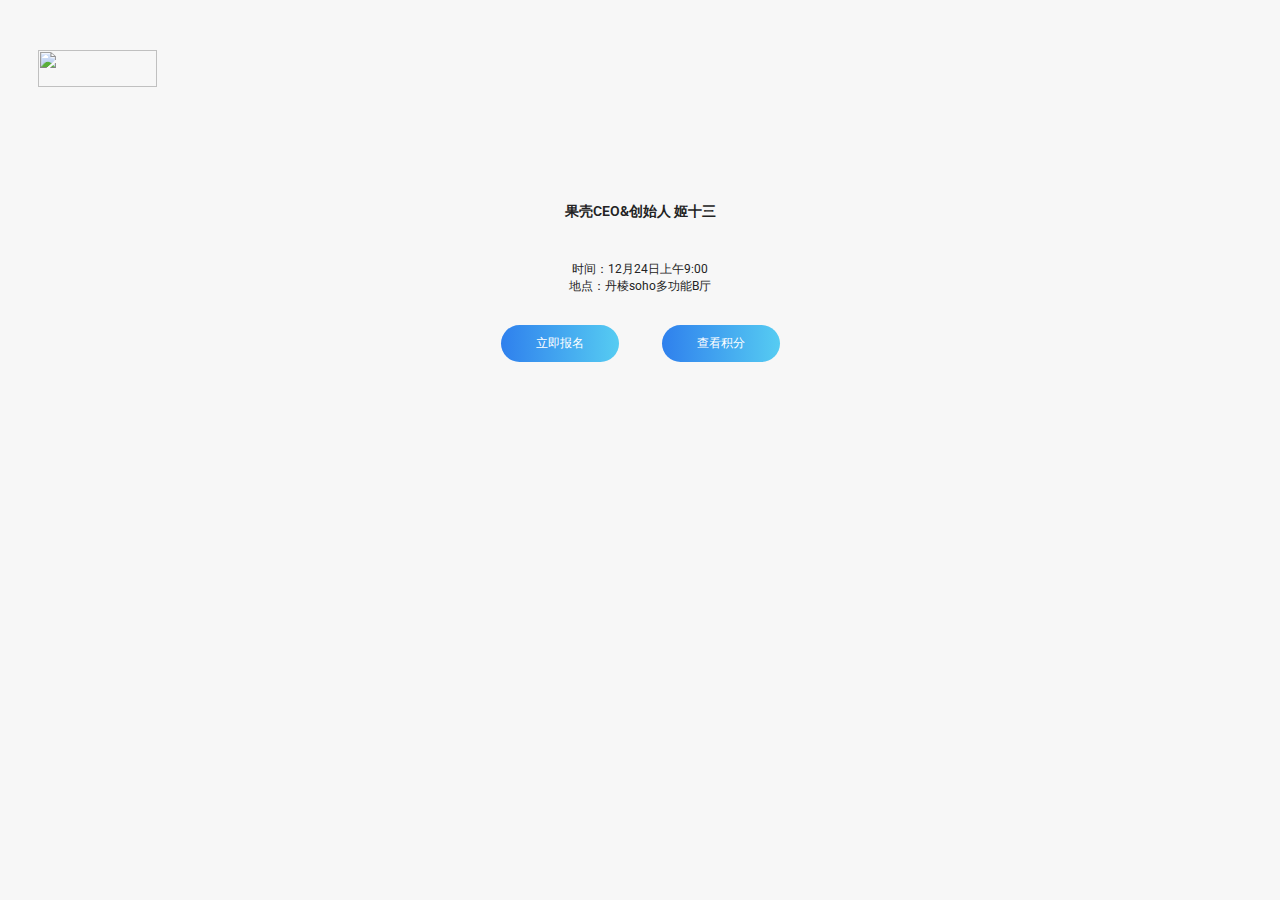
==== commit f98d26b5: "Update index.html" ====
--- a/index.html
+++ b/index.html
@@ -37,13 +37,13 @@
                 </div>
                 <div class="swiper-wrapper">
                   <div class="swiper-slide team-block">
-                  <a href="" data-view=".view-main"><img src="https://s1.ax1x.com/2018/12/17/F0a7WD.jpg" alt="" title="" /></a>
+                  <a href="" data-view=".view-main"><img src="https://s1.ax1x.com/2018/12/17/F0avwt.jpg" alt="" title="" /></a>
                   <strong>果壳CEO&创始人 姬十三</strong>
                   <strong></strong>
                   <summary>时间：12月24日上午9:00 <br>地点：丹棱soho多功能B厅</summary>
 
 
-                  <a href="" ><span>报名暂未开放</span>  <a href="https://jinshuju.net/s/WBPr0a" ><span>查看积分</span>
+                  <a href="https://jinshuju.net/f/OxzghM" ><span>立即报名</span>  <a href="https://jinshuju.net/s/WBPr0a" ><span>查看积分</span>
                   </div>
                 </div>
                   <!-- Slider -->
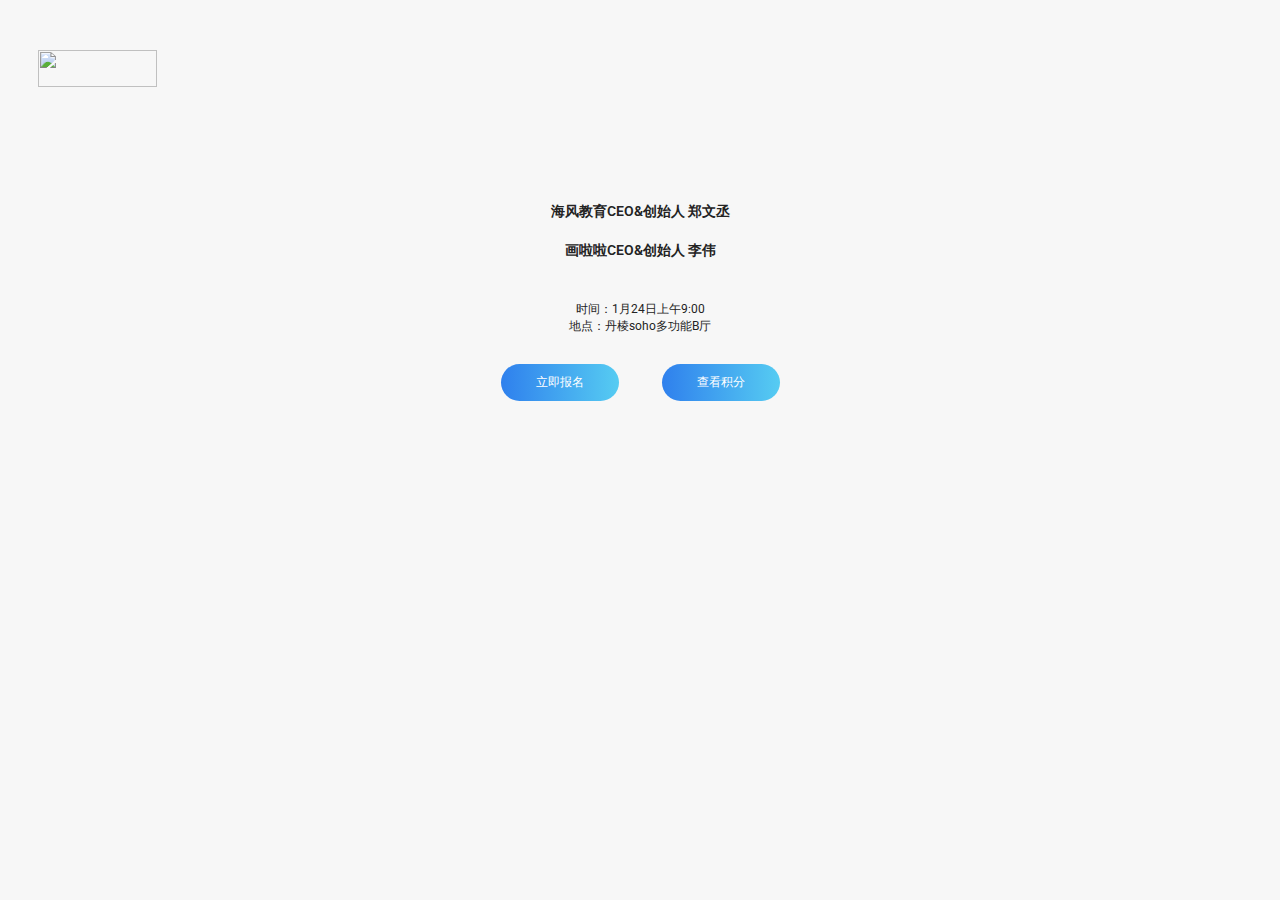
==== commit 5b6a94b1: "Update index.html" ====
--- a/index.html
+++ b/index.html
@@ -37,13 +37,15 @@
                 </div>
                 <div class="swiper-wrapper">
                   <div class="swiper-slide team-block">
-                  <a href="" data-view=".view-main"><img src="https://s1.ax1x.com/2018/12/17/F0avwt.jpg" alt="" title="" /></a>
-                  <strong>果壳CEO&创始人 姬十三</strong>
+                  <a href="" data-view=".view-main"><img src="https://imgchr.com/i/FLuwkV" alt="" title="" /></a>
+		  <a href="" data-view=".view-main"><img src="https://imgchr.com/i/FLuaT0" alt="" title="" /></a>
+                  <strong>海风教育CEO&创始人 郑文丞</strong>
+	          <strong>画啦啦CEO&创始人 李伟</strong>
                   <strong></strong>
-                  <summary>时间：12月24日上午9:00 <br>地点：丹棱soho多功能B厅</summary>
+                  <summary>时间：1月24日上午9:00 <br>地点：丹棱soho多功能B厅</summary>
 
 
-                  <a href="https://jinshuju.net/f/OxzghM" ><span>立即报名</span>  <a href="https://jinshuju.net/s/WBPr0a" ><span>查看积分</span>
+                  <a href="https://jinshuju.net/f/7dpCR3" ><span>立即报名</span>  <a href="https://jinshuju.net/s/WBPr0a" ><span>查看积分</span>
                   </div>
                 </div>
                   <!-- Slider -->
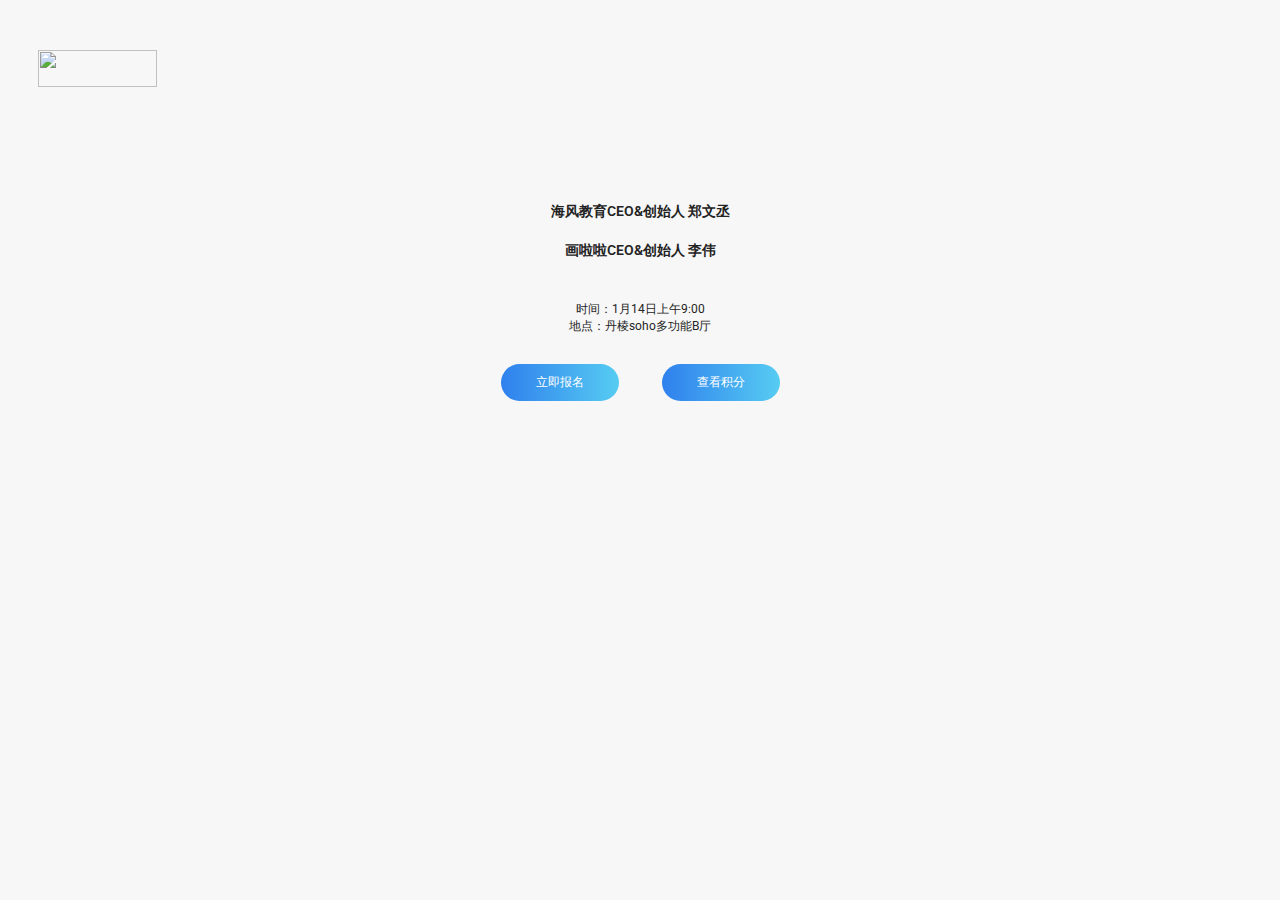
==== commit 20aa469e: "Update index.html" ====
--- a/index.html
+++ b/index.html
@@ -42,7 +42,7 @@
                   <strong>海风教育CEO&创始人 郑文丞</strong>
 	          <strong>画啦啦CEO&创始人 李伟</strong>
                   <strong></strong>
-                  <summary>时间：1月24日上午9:00 <br>地点：丹棱soho多功能B厅</summary>
+                  <summary>时间：1月14日上午9:00 <br>地点：丹棱soho多功能B厅</summary>
 
 
                   <a href="https://jinshuju.net/f/7dpCR3" ><span>立即报名</span>  <a href="https://jinshuju.net/s/WBPr0a" ><span>查看积分</span>
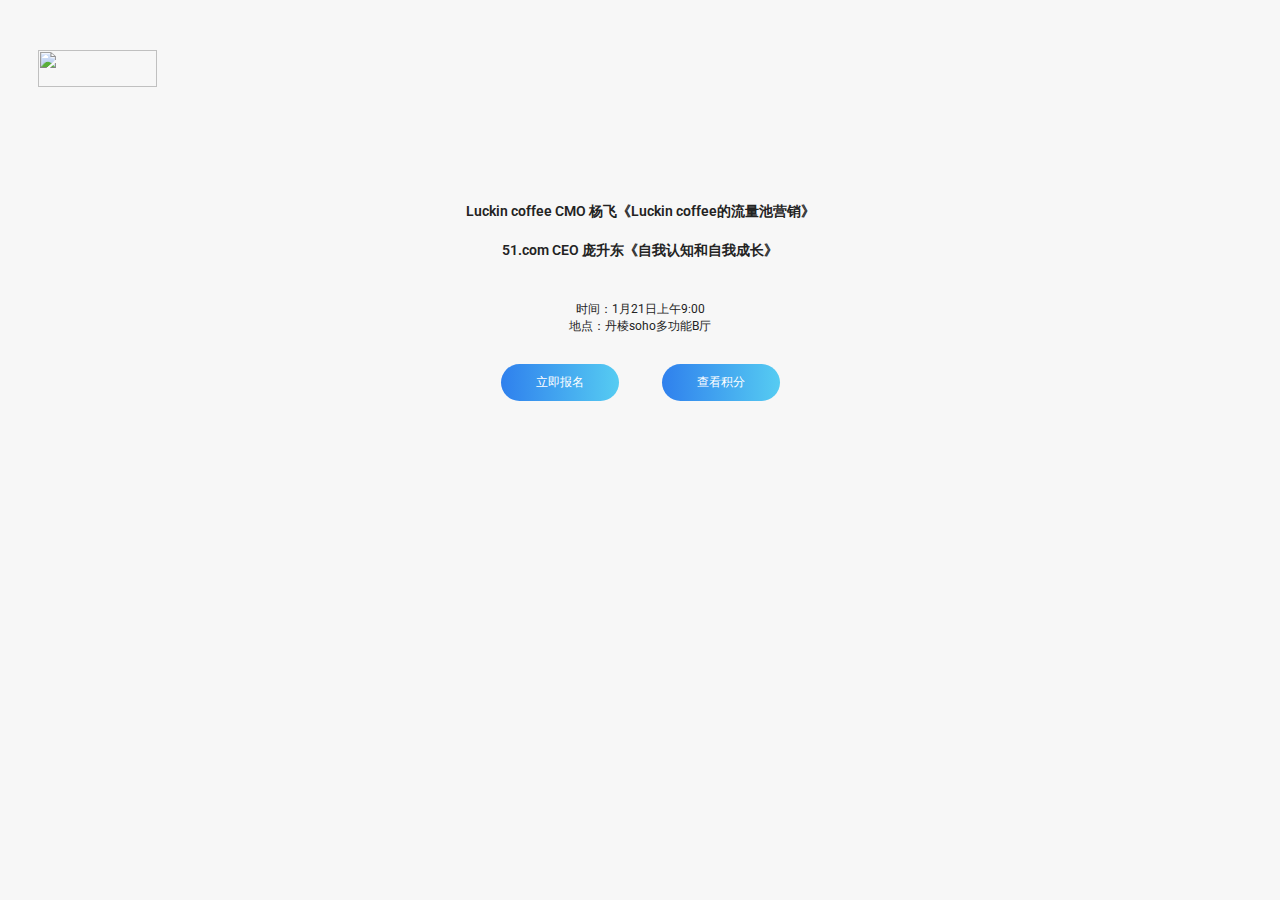
==== commit 4d158ee3: "Update index.html" ====
--- a/index.html
+++ b/index.html
@@ -39,13 +39,13 @@
                   <div class="swiper-slide team-block">
                   <a href="" data-view=".view-main"><img src="https://imgchr.com/i/FLuwkV" alt="" title="" /></a>
 		  <a href="" data-view=".view-main"><img src="https://imgchr.com/i/FLuaT0" alt="" title="" /></a>
-                  <strong>海风教育CEO&创始人 郑文丞</strong>
-	          <strong>画啦啦CEO&创始人 李伟</strong>
+                  <strong>Luckin coffee  CMO 杨飞《Luckin coffee的流量池营销》</strong>
+	          <strong>51.com CEO 庞升东《自我认知和自我成长》</strong>
                   <strong></strong>
-                  <summary>时间：1月14日上午9:00 <br>地点：丹棱soho多功能B厅</summary>
+                  <summary>时间：1月21日上午9:00 <br>地点：丹棱soho多功能B厅</summary>
 
 
-                  <a href="https://jinshuju.net/f/7dpCR3" ><span>立即报名</span>  <a href="https://jinshuju.net/s/WBPr0a" ><span>查看积分</span>
+                  <a href="https://jinshuju.net/f/0ZJddK" ><span>立即报名</span>  <a href="https://jinshuju.net/s/WBPr0a" ><span>查看积分</span>
                   </div>
                 </div>
                   <!-- Slider -->
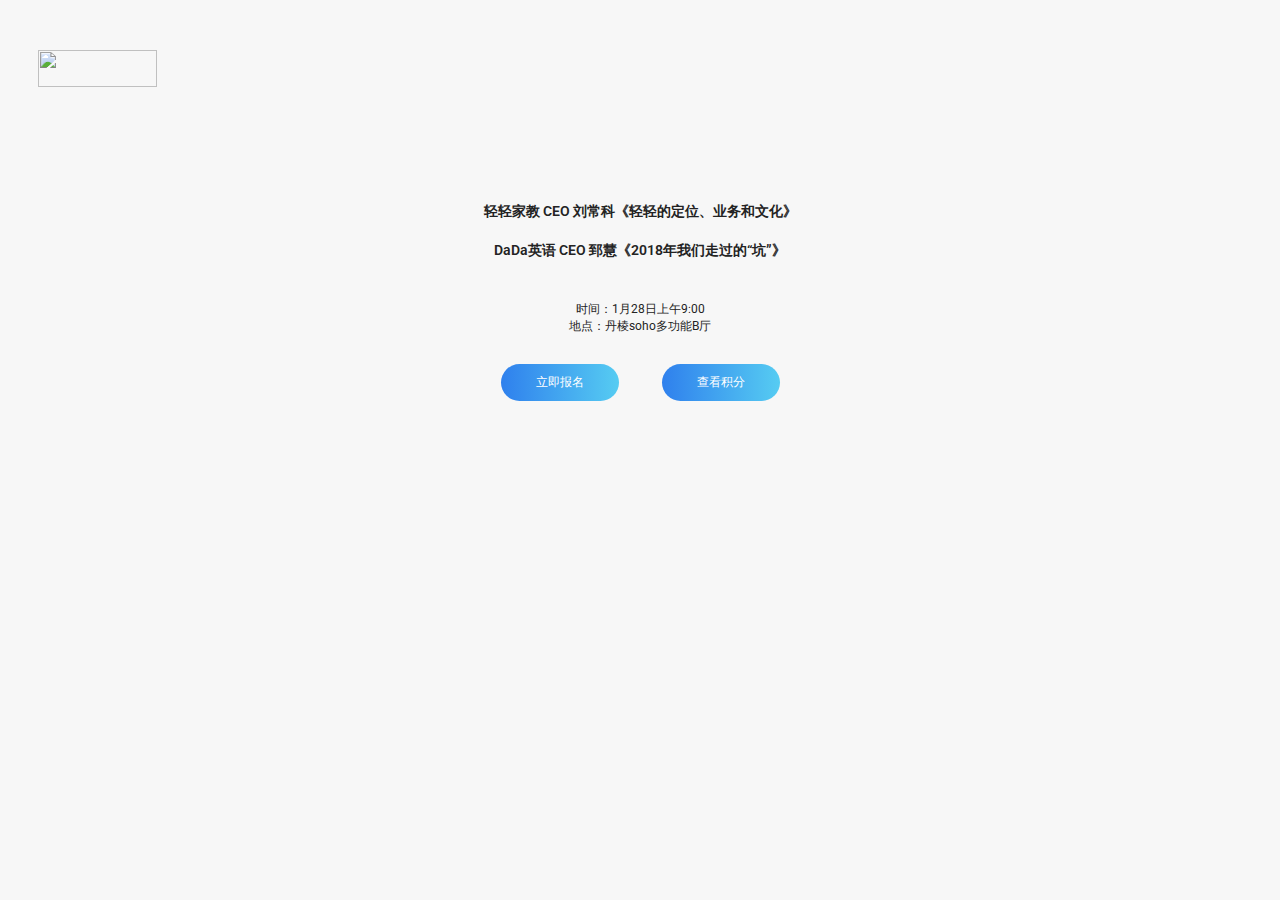
==== commit 80b4694c: "Update index.html" ====
--- a/index.html
+++ b/index.html
@@ -39,13 +39,13 @@
                   <div class="swiper-slide team-block">
                   <a href="" data-view=".view-main"><img src="https://imgchr.com/i/FLuwkV" alt="" title="" /></a>
 		  <a href="" data-view=".view-main"><img src="https://imgchr.com/i/FLuaT0" alt="" title="" /></a>
-                  <strong>Luckin coffee  CMO 杨飞《Luckin coffee的流量池营销》</strong>
-	          <strong>51.com CEO 庞升东《自我认知和自我成长》</strong>
+                  <strong>轻轻家教 CEO 刘常科《轻轻的定位、业务和文化》</strong>
+	          <strong>DaDa英语 CEO 郅慧《2018年我们走过的“坑”》</strong>
                   <strong></strong>
-                  <summary>时间：1月21日上午9:00 <br>地点：丹棱soho多功能B厅</summary>
+                  <summary>时间：1月28日上午9:00 <br>地点：丹棱soho多功能B厅</summary>
 
 
-                  <a href="https://jinshuju.net/f/0ZJddK" ><span>立即报名</span>  <a href="https://jinshuju.net/s/WBPr0a" ><span>查看积分</span>
+                  <a href="https://jinshuju.net/f/fW6JsS" ><span>立即报名</span>  <a href="https://jinshuju.net/f/1ZO6Lm/s/WBPr0a" ><span>查看积分</span>
                   </div>
                 </div>
                   <!-- Slider -->
